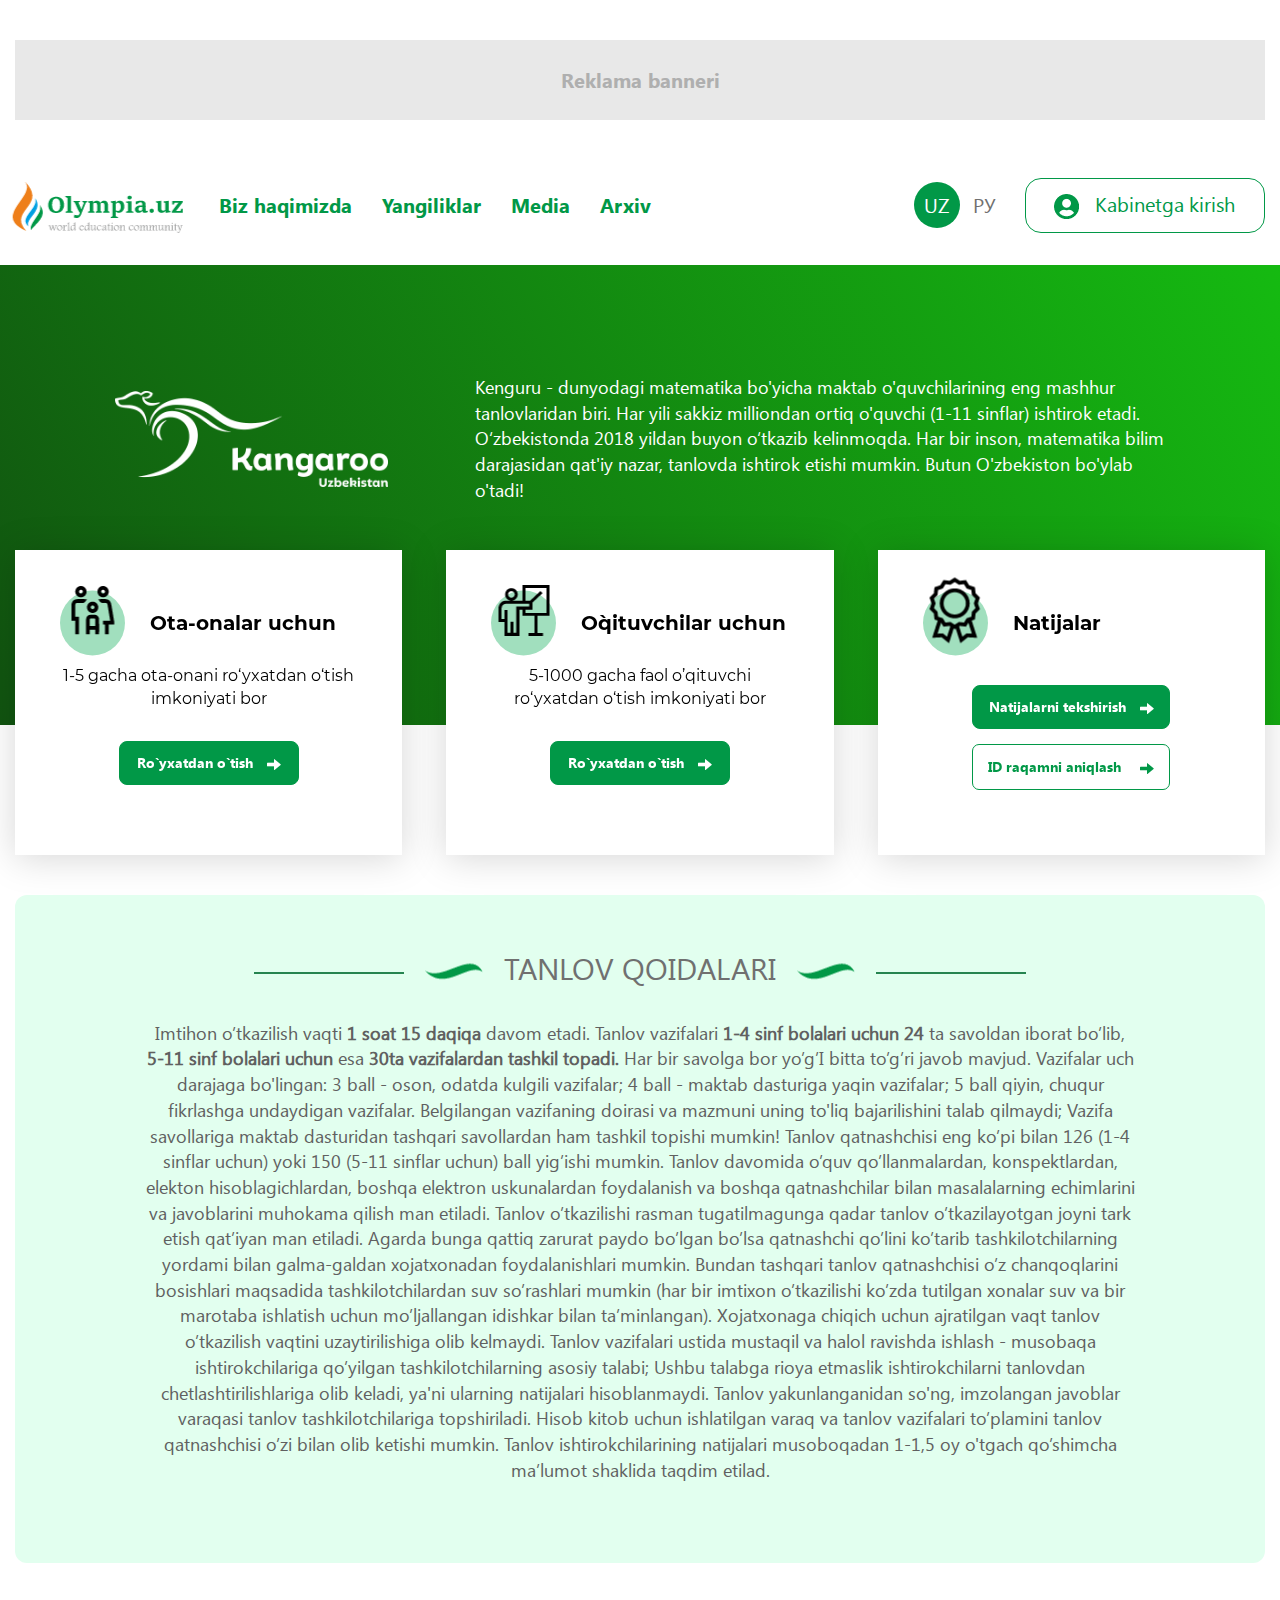
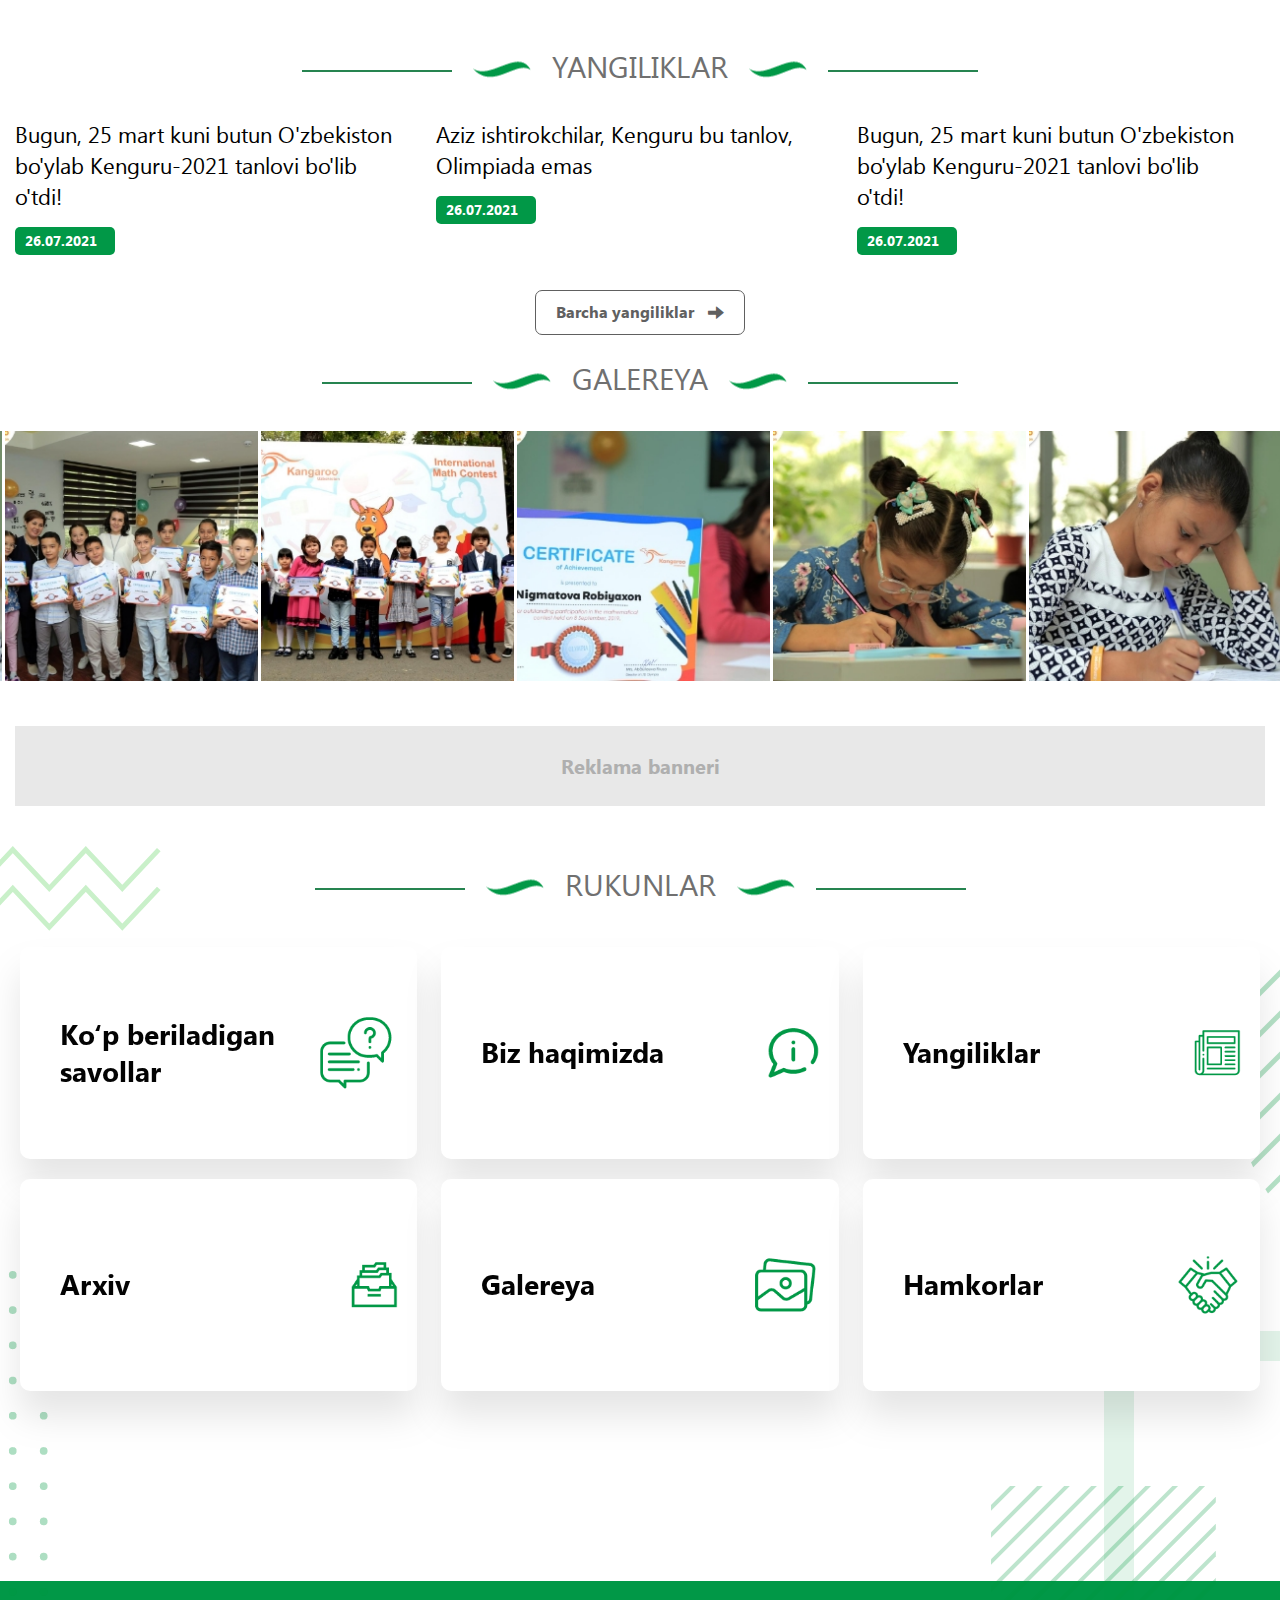
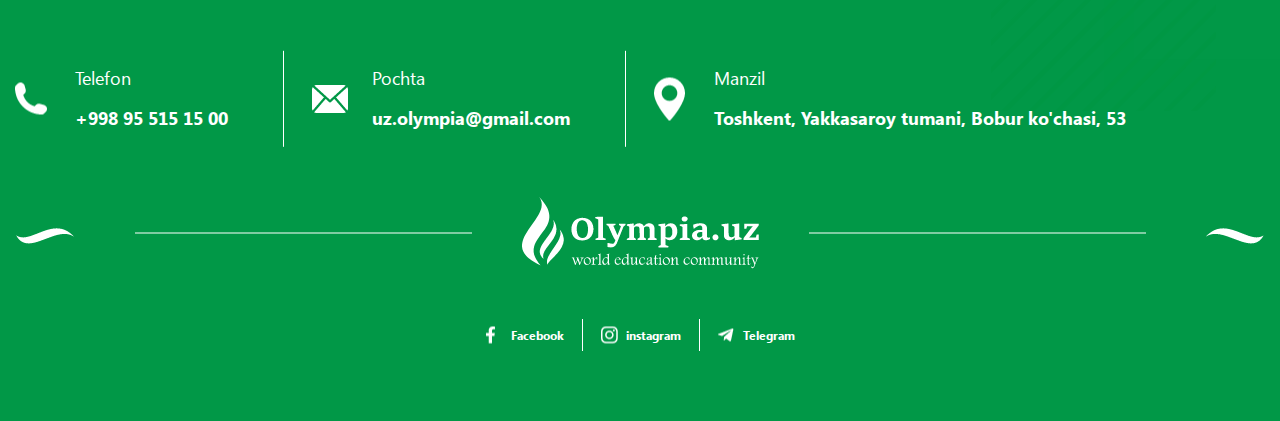
==== inner.html @ 56e78c03 "add more files" ====
<!DOCTYPE html>
<html lang="en">
<head>

    <meta charset="UTF-8">
    <meta name="viewport" content="width=device-width,initial-scale=1">
    <title>Title</title>

    <link rel="stylesheet" href="css/bootstrap.min.css">
    <link rel="stylesheet" href="css/jquery-ui.css">
    <link rel="stylesheet" href="css/style.css">
    <link rel="stylesheet" href="css/media.css">
    <link rel="stylesheet" href="css/owl.carousel.css">

</head>
<body>

    <div class="wrapper">
        <section class="rek_banner">
            <div class="container h_width">
                <div class="rek_banner_in"><span>Reklama banneri</span></div>
            </div>
        </section>
        <section class="header">
            <div class="container h_width">
                <div class="d_flex">
                    <div class="col-md-7">
                        <div class="main_menu">
                            <nav class="navbar">
                                <div class="navbar-header">
                                    <button type="button" class="navbar-toggle collapsed" data-toggle="collapse" data-target="#bs-navbar-collapse-1" aria-expanded="false">
                                        <span class="sr-only">Toggle navigation</span>
                                        <span class="icon-bar first_icon"></span>
                                        <span class="icon-bar second_icon"></span>
                                        <span class="icon-bar third_icon"></span>
                                    </button>
                                </div>
                                <div class="collapse navbar-collapse nopade" id="bs-navbar-collapse-1">
                                    <ul class="nav navbar-nav">
                                        <li><a href="#"><img src="img/logo.png" alt="" /></a></li>
                                        <li><a href="#">Biz haqimizda</a></li>
                                        <li><a href="#">Yangiliklar</a></li>
                                        <li><a href="#">Media</a></li>
                                        <li><a href="#">Arxiv</a></li>
                                    </ul>
                                </div>
                            </nav>
                        </div>
                    </div>
                    <div class="col-md-5">
                        <div class="right_side">
                            <ul class="lang_btn">
                                <li><a href="#" class="active"><i>Uz</i></a></li>
                                <li><a href="#"><i>Ру</i></a></li>
                            </ul>
                            <a href="#" class="enter_cab_link">
                                <img src="img/user_icon.png" alt="" />
                                <i>Kabinetga kirish</i>
                            </a>
                        </div>
                    </div>
                </div>
            </div>
        </section>
        <section class="simple_info">
            <div class="container h_width">
                <div class="simple_info_text">
                    <img src="img/kengaro_white.png" alt="" />
                    <span>
                        Kenguru - dunyodagi matematika bo'yicha maktab o'quvchilarining eng mashhur tanlovlaridan biri.
                        Har yili sakkiz milliondan ortiq o'quvchi (1-11 sinflar) ishtirok etadi. O‘zbekistonda 2018 yildan
                        buyon o‘tkazib kelinmoqda. Har bir inson, matematika bilim darajasidan qat'iy nazar, tanlovda
                        ishtirok etishi mumkin. Butun O'zbekiston bo'ylab o'tadi!
                    </span>
                </div>
            </div>
        </section>
        <section class="reg_info">
            <div class="container h_width">
                <ul class="register_list">
                    <li>
                        <span class="reg_lis_title">
                            <i><img src="img/icon_1.png" alt="" /></i>
                            Ota-onalar uchun
                        </span>
                        <p>1-5 gacha ota-onani ro‘yxatdan o‘tish imkoniyati bor</p>
                        <a href="#" class="reg_link">Ro`yxatdan o`tish <span class="glyphicon glyphicon-arrow-right"></span></a>
                    </li>
                    <li>
                        <span class="reg_lis_title">
                            <i><img src="img/icon_2.png" alt="" /></i>
                            O`qituvchilar uchun
                        </span>
                        <p>5-1000 gacha faol o’qituvchi ro‘yxatdan o‘tish imkoniyati bor</p>
                        <a href="#" class="reg_link">Ro`yxatdan o`tish <span class="glyphicon glyphicon-arrow-right"></span></a>
                    </li>
                    <li>
                        <span class="reg_lis_title">
                            <i><img src="img/icon_3.png" alt="" /></i>
                            Natijalar
                        </span>
                        <a href="#" class="reg_link">Natijalarni tekshirish <span class="glyphicon glyphicon-arrow-right"></span></a>
                        <a href="#" class="check_id">ID raqamni aniqlash <span class="glyphicon glyphicon-arrow-right"></span></a>
                    </li>
                </ul>
            </div>
        </section>
        <section class="rules">
            <div class="container h_width">
                <div class="rules_b">
                    <span class="title">
                        <i>Tanlov qoidalari</i>
                    </span>
                    <span class="rule_text">
                        Imtihon o’tkazilish vaqti <b>1 soat 15 daqiqa</b> davom etadi. Tanlov vazifalari <b>1-4 sinf bolalari
                        uchun 24</b> ta savoldan iborat bo’lib, <b>5-11 sinf bolalari uchun</b> esa <b>30ta vazifalardan tashkil topadi.</b>
                        Har bir savolga bor yo’g’I bitta to’g’ri javob mavjud. Vazifalar uch darajaga bo'lingan:
                        3 ball - oson, odatda kulgili vazifalar; 4 ball - maktab dasturiga yaqin vazifalar; 5 ball qiyin,
                        chuqur fikrlashga undaydigan vazifalar. Belgilangan vazifaning doirasi va mazmuni uning to'liq
                        bajarilishini talab qilmaydi; Vazifa savollariga maktab dasturidan tashqari savollardan ham
                        tashkil topishi mumkin! Tanlov qatnashchisi eng ko’pi bilan 126 (1-4 sinflar uchun) yoki 150
                        (5-11 sinflar uchun) ball yig’ishi mumkin. Tanlov davomida o’quv qo’llanmalardan, konspektlardan,
                        elekton hisoblagichlardan, boshqa elektron uskunalardan foydalanish va boshqa qatnashchilar bilan
                        masalalarning echimlarini va javoblarini muhokama qilish man etiladi. Tanlov o’tkazilishi rasman
                        tugatilmagunga qadar tanlov o’tkazilayotgan joyni tark etish qat’iyan man etiladi. Agarda bunga
                        qattiq zarurat paydo bo’lgan bo’lsa qatnashchi qo’lini ko’tarib tashkilotchilarning yordami bilan
                        galma-galdan xojatxonadan foydalanishlari mumkin. Bundan tashqari tanlov qatnashchisi o’z chanqoqlarini
                        bosishlari maqsadida tashkilotchilardan suv so’rashlari mumkin (har bir imtixon o’tkazilishi ko’zda
                        tutilgan xonalar suv va bir marotaba ishlatish uchun mo’ljallangan idishkar bilan ta’minlangan).
                        Xojatxonaga chiqich uchun ajratilgan vaqt tanlov o’tkazilish vaqtini uzaytirilishiga olib kelmaydi.
                        Tanlov vazifalari ustida mustaqil va halol ravishda ishlash - musobaqa ishtirokchilariga qo’yilgan
                        tashkilotchilarning asosiy talabi; Ushbu talabga rioya etmaslik ishtirokchilarni tanlovdan
                        chetlashtirilishlariga olib keladi, ya'ni ularning natijalari hisoblanmaydi. Tanlov yakunlanganidan
                        so'ng, imzolangan javoblar varaqasi tanlov tashkilotchilariga topshiriladi. Hisob kitob uchun
                        ishlatilgan varaq va tanlov vazifalari to’plamini tanlov qatnashchisi o’zi bilan olib ketishi mumkin.
                        Tanlov ishtirokchilarining natijalari musoboqadan 1-1,5 oy o'tgach  qo’shimcha ma’lumot shaklida taqdim etilad.
                    </span>
                </div>
            </div>
        </section>
        <section class="news">
            <div class="container h_width">
                    <span class="title">
                        <i>Yangiliklar</i>
                    </span>
                <ul class="news_list">
                    <li>
                        <a href="#">Bugun, 25 mart kuni butun O'zbekiston bo'ylab Kenguru-2021 tanlovi bo'lib o'tdi!</a>
                        <span class="date">26.07.2021</span>
                    </li>
                    <li>
                        <a href="#">Aziz ishtirokchilar, Kenguru bu tanlov, Olimpiada emas</a>
                        <span class="date">26.07.2021</span>
                    </li>
                    <li>
                        <a href="#">Bugun, 25 mart kuni butun O'zbekiston bo'ylab Kenguru-2021 tanlovi bo'lib o'tdi!</a>
                        <span class="date">26.07.2021</span>
                    </li>
                </ul>
                <a href="#" class="all_news_link">Barcha yangiliklar <span class="glyphicon glyphicon-arrow-right"></span></a>
            </div>
        </section>
        <section class="image_gallery">
            <span class="title">
                <i>Galereya</i>
            </span>
            <div id="gallery_slider" class="owl-carousel">
                <div class="item">
                    <div class="slider_img"><img src="img/slider_img_1.jpg"></div>
                </div>
                <div class="item">
                    <div class="slider_img"><img src="img/slider_img_2.jpg"></div>
                </div>
                <div class="item">
                    <div class="slider_img"><img src="img/slider_img_3.jpg"></div>
                </div>
                <div class="item">
                    <div class="slider_img"><img src="img/slider_img_4.jpg"></div>
                </div>
                <div class="item">
                    <div class="slider_img"><img src="img/slider_img_5.jpg"></div>
                </div>
                <div class="item">
                    <div class="slider_img"><img src="img/slider_img_1.jpg"></div>
                </div>
                <div class="item">
                    <div class="slider_img"><img src="img/slider_img_2.jpg"></div>
                </div>
                <div class="item">
                    <div class="slider_img"><img src="img/slider_img_3.jpg"></div>
                </div>
                <div class="item">
                    <div class="slider_img"><img src="img/slider_img_4.jpg"></div>
                </div>
                <div class="item">
                    <div class="slider_img"><img src="img/slider_img_5.jpg"></div>
                </div>
            </div>
        </section>
        <section class="rek_banner">
            <div class="container h_width">
                <div class="rek_banner_in"><span>Reklama banneri</span></div>
            </div>
        </section>
        <section>
            <div class="container h_width">
                <span class="title">
                    <i>Rukunlar</i>
                </span>
                <ul class="simple_list">
                    <li>
                        <a href="#">Ko‘p beriladigan savollar<img src="img/list_icon_1.png" alt="" /></a>
                    </li>
                    <li>
                        <a href="#">Biz haqimizda <img src="img/list_icon_2.png" alt="" /></a>
                    </li>
                    <li>
                        <a href="#">Yangiliklar<img src="img/list_icon_3.png" alt="" /></a>
                    </li>
                    <li>
                        <a href="#">Arxiv<img src="img/list_icon_4.png" alt="" /></a>
                    </li>
                    <li>
                        <a href="#">Galereya<img src="img/list_icon_5.png" alt="" /></a>
                    </li>
                    <li>
                        <a href="#">Hamkorlar<img src="img/list_icon_6.png" alt="" /></a>
                    </li>
                </ul>
            </div>
        </section>
        <section class="footer">
            <div class="container h_width">
                <ul class="contact_list">
                    <li>
                        <img src="img/telephone.png" alt="" />
                        Telefon
                        <i>+998 95 515 15 00</i>
                    </li>
                    <li>
                        <img src="img/message.png" alt="" />
                        Pochta
                        <i>uz.olympia@gmail.com</i>
                    </li>
                    <li>
                        <img src="img/location.png" alt="" />
                        Manzil
                        <i>Toshkent, Yakkasaroy tumani, Bobur ko'chasi, 53</i>
                    </li>
                </ul>
                <span class="footer_title">
                        <i><a href="#"><img src="img/footer_logo.png" alt="" /></a></i>
                    </span>
                <ul class="social_network">
                    <li>
                        <a href="#"><img src="img/facebook.png" alt="" /> Facebook</a>
                    </li>
                    <li>
                        <a href="#"><img src="img/instagram.png" alt="" /> instagram</a>
                    </li>
                    <li>
                        <a href="#"><img src="img/telegram.png" alt="" /> Telegram</a>
                    </li>
                </ul>
            </div>
        </section>
    </div>

</body>

    <script src="js/jquery.min.js"></script>
    <script src="js/owl.carousel.min.js"></script>
    <script src="js/bootstrap.min.js"></script>
    <script src="js/jquery-ui.js"></script>
    <script src="js/main.js"></script>

    <script>

        $("#gallery_slider").owlCarousel({
            loop: true,
            autoplay: true,
            autoplayTimeout:7000,
            nav:false,
            animateOut: 'fadeOut',
            responsive:{
                0:{
                    items:1
                },
                400:{
                    items:2
                },
                600:{
                    items:3
                },
                1000:{
                    items:5
                }
            },
            navigation : false,
            pagination: false
        });
    </script>

</html>
---- css/style.css ----
* {
    margin: 0;
    padding: 0;
    box-sizing: border-box;
}
ul {
    margin: 0;
}
li{
    list-style: none;
}
img {
    max-width: 100%;
    border: none;
}
html, body{
    position: relative;
    background-color: #fff;
    height: 100vh;
}
@font-face{
    font-family: "SegoeUI";
    src: url("../fonts/SegoeUI.woff") format("woff");
    font-style: normal;
    font-weight: normal;
}
@font-face{
    font-family: "SegoeUI-Bold";
    src: url("../fonts/SegoeUI-Bold.woff") format("woff");
    font-style: normal;
    font-weight: normal;
}
@font-face{
    font-family: "Montserrat-Regular";
    src: url("../fonts/Montserrat-Regular.woff") format("woff");
    font-style: normal;
    font-weight: normal;
}
@font-face{
    font-family: "Montserrat-Bold";
    src: url("../fonts/Montserrat-Bold.woff") format("woff");
    font-style: normal;
    font-weight: normal;
}
.wrapper{
    background-color: #fff;
    position: relative;
    overflow: hidden;
}
.no_padding{
    padding: 0;
}
.h_width{
    position: relative;
    width: 1360px;
}
.bg_before{
    position: relative;
}
.bg_before:before{
    content: '';
    background: url("../img/background.png") no-repeat;
    width: 2194px;
    height: 1466px;
    position: absolute;
    top: 50%;
    left: 50%;
    transform: translate(-50%, -50%);
}

/**********************************************/

.rek_banner_in{
    background-color: #e8e8e8;
    position: relative;
    overflow: hidden;
    display: inline-block;
    width: 100%;
    height: 80px;
    margin: 40px 0;
}
.rek_banner_in span{
    position: absolute;
    top: 50%;
    left: 50%;
    transform: translate(-50%, -50%);
    font-family: "SegoeUI-Bold";
    font-size: 20px;
    color: #afafaf;
    line-height: 1.3;
}
.header{
    position: relative;
    z-index: 1;
}
/***********************main_menu********************/

.d_flex{
    display: flex;
    align-items: center;
    min-height: 80px;
    margin: 0 -15px;
}
.main_menu{
    display: inline-block;
    vertical-align: middle;
}
.main_menu .navbar{
    min-height: auto;
    border: none;
    margin-bottom: 0;
}
.main_menu .navbar-nav{
    width: 100%;
    position: relative;
    left: 50%;
    -webkit-transform: translateX(-50%);
    -moz-transform: translateX(-50%);
    -o-transform: translateX(-50%);
    -ms-transform: translateX(-50%);
    transform: translateX(-50%);
    text-align: center;
    margin: 0;
}
.main_menu .navbar-nav li{
    display: inline-block;
    float: none;
    text-align: center;
    margin: 0 -2px;
    padding: 15px 25px;
}
.main_menu .navbar-nav li.active a{
    background-color: #F8F8F8;
    border-top: 4px solid #BAECD1;
}
.main_menu .navbar-nav li:first-child{
    padding: 0 30px 0 0;
}
.main_menu .navbar-nav li a{
    border-radius: 5px;
    position: relative;
    font-size: 20px;
    font-family: "SegoeUI-Bold";
    color: #019847;
    line-height: 1.3;
    text-decoration: none;
    transition: all 0.3s ease-in-out;
    padding: 0;
}
.main_menu .navbar-nav li.dropdown.open a,
.main_menu .navbar-nav li a:focus,
.main_menu .navbar-nav li a:hover{
    background-color: rgba(1, 152, 71, 0.2);
    outline: none;
}
.main_menu .navbar-nav li.dropup.open .dropdown-menu li a,
.main_menu .navbar-nav li.dropdown.open .dropdown-menu li a{
    background-color: transparent;
    border-top: none;
}
.main_menu .navbar-toggle{
    margin-left: 12px;
}
.main_menu .navbar-toggle .icon-bar{
    background-color: #009845;
}
.main_menu .navbar-header > span{
    display: none;
    text-align: left;
    font-size: 22px;
    color: #1351a0;
    margin-top: 6px;
}
.main_menu ul li ul.dropdown-menu li{
    display: block;
}
.main_menu .dropdown-menu{
    background-color: rgba(255, 255, 255, 1) !important;
    box-shadow: none;
    border: none;
}
.main_menu .dropdown-menu li a{
    font-family: "Montserrat-Regular";
    font-size: 16px !important;
    color: #000;
    line-height: 1.2;
    white-space: normal;
    padding: 15px 20px;
    margin: 0;
    text-align: left;
}
.main_menu .dropdown-menu li a:hover{
    background-color: #f5f5f5 !important;
}
.main_menu .navbar-collapse{
    padding: 0;
}
.right_side{
    display: flex;
    align-items: center;
    justify-content: flex-end;
}
.lang_btn li{
    display: inline-block;
    vertical-align: middle;
    margin: 0 10px;
}
.lang_btn li a{
    position: relative;
    font-family: "SegoeUI";
    font-size: 20px;
    color: #707070;
    line-height: 1.3;
    text-transform: uppercase;
    text-decoration: none;
}
.lang_btn li a:hover{
    text-decoration: underline;
}
.lang_btn li a i{
    font-style: normal;
    position: relative;
    z-index: 1;
}
.lang_btn li a.active{
    color: #fff;
}
.lang_btn li a.active:hover{
    text-decoration: none;
    cursor: default;
}
.lang_btn li a.active:before{
    content: '';
    background-color: #019847;
    border-radius: 50%;
    width: 46px;
    height: 46px;
    position: absolute;
    top: 50%;
    left: 50%;
    transform: translate(-50%, -50%);
}
a.enter_cab_link{
    min-width: 240px;
    display: inline-block;
    border: 1px solid #019847;
    border-radius: 16px;
    padding: 12px 20px;
    font-family: "SegoeUI";
    font-size: 20px;
    color: #019847;
    line-height: 1.3;
    text-align: center;
    text-decoration: none;
    transition: all 0.3s ease-in-out;
    margin-left: 20px;
}
a.enter_cab_link:hover{
    background-color: #019847;
    color: #fff;
}
a.enter_cab_link img{
    transition: all 0.3s ease-in-out;
}
a.enter_cab_link:hover img{
    filter: brightness(0) invert(1);
}
a.enter_cab_link i{
    font-style: normal;
    margin-left: 10px;
}

/*************************slider*********************/

#actual_news_slider{
    z-index: 0 !important;
    margin-top: 15px;
}
#actual_news_slider .slider_img{
    position: relative;
    overflow: hidden !important;
    width: 100%;
    height: 660px;
}
#actual_news_slider .slider_img:before{
    content: '';
    background: url("../img/slider_img_before.png") center center no-repeat;
    background-size: cover;
    width: 100%;
    height: 100%;
    position: absolute;
    top: 50%;
    left: 50%;
    transform: translate(-50%, -50%);
}
#actual_news_slider .slider_img img{
    width: 100%;
    height: 100%;
    object-fit: cover;
}
#actual_news_slider .description{
    display: inline-block;
    width: 42%;
    position: absolute;
    top: 44%;
    left: 20%;
    transform: translateY(-44%);
    z-index: 2;
    font-family: "SegoeUI";
    font-size: 20px;
    color: #fff;
}
.slider_title{
    display: block;
    font-family: "SegoeUI-Bold";
    font-size: 62px;
    color: #fff;
    line-height: 1.1;
    margin-bottom: 25px;
}
a.check_id{
    display: inline-block;
    min-width: 270px;
    background-color: #fff;
    border: 1px solid #fff;
    border-radius: 7px;
    color: #1a8a4f;
    text-align: center;
    text-decoration: none;
    transition: all 0.3s ease-in-out;
    padding: 12px 15px;
    margin-top: 15px;
}
a.check_id span.glyphicon{
    transform: rotate(-90deg);
    top: 3px;
    font-size: 22px;
    margin-left: 15px;
}
a.check_id:hover{
    background-color: transparent;
    color: #fff;
}
#actual_news_slider .owl-prev,
#actual_news_slider .owl-next{
    background: rgba(232, 235, 239, 0.6);
    width: 60px;
    height: 60px;
    position: absolute;
    top:50%;
    left: 15%;
    transform: translateY(-50%);
    -webkit-transform: translateY(-50%);
    -ms-transform: translateY(-50%);
    -o-transform: translateY(-50%);
    -moz-transform: translateY(-50%);
    color: #fff;
}
#actual_news_slider .owl-nav .owl-prev,
#actual_news_slider .owl-nav .owl-next{
    font-size: 40px;
    line-height: 0;
    margin: -16px 0 0 0;
}

#actual_news_slider .owl-prev:hover,
#actual_news_slider .owl-next:hover{
    background: rgb(232, 235, 239);
    transition: all 0.3s ease-in-out;
}
#actual_news_slider .owl-next{
    left: inherit;
    right: 15% !important;
}
#actual_news_slider .owl-dots{
    position: absolute;
    left: 50%;
    transform: translateX(-50%);
    bottom: 25px;
    margin: 0;
}
#actual_news_slider .owl-dots .owl-dot{
    width: 12px;
    height: 12px;
    background-color: transparent;
    border: 1px solid #fff;
    border-radius: 50%;
    display: inline-block;
    margin: 0 5px;
    outline: none;
}
#actual_news_slider .owl-dots .owl-dot.active{
    background-color: rgb(255, 255, 255);
}
.news_in_img{
    display: table;
    margin: 0 auto;
}

/**************************************/

.tab{
    display: block;
    width: 100%;
    margin-top: -120px;
}
.tabs_left{
    width: 100%;
    display: inline-flex;
    margin: 20px 0;
}
.tabs_left > .nav-tabs{
    background-color: #fff;
    filter: drop-shadow(0px 3px 3.5px rgba(0,0,0,0.16));
    border-radius: 15px 0 0 15px;
    border-bottom: 0;
    float: left;
    padding: 0;
    width: 25%;
}
.tabs_left > .nav-tabs > li {
    float: none;
    margin-bottom: 0;
}
.tabs_left > .nav-tabs > li > a {
    display: flex;
    align-items: center;
    min-height: 100px;
    position: relative;
    z-index: 1;
    margin-right: -1px;
    border-radius: 15px 0 0 15px;
    border: none !important;
    font-size: 28px;
    font-family: "SegoeUI";
    color: #000;
    padding: 20px 20px 20px 45px;
}
.tabs_left > .nav-tabs .active > a, .tabs_left > .nav-tabs .active > a:hover, .tabs_left > .nav-tabs .active > a:focus {
    box-shadow: none;
    background-color: #ff9000;
    border-right: none;
    color: #fff;
}
.tabs_left .tab-content{
    position: relative;
    z-index: 2;
    width: 75%;
    background-color: #ff9000;
    border: 0;
    border-left: 0;
    border-radius: 0 15px 15px 0;
    padding: 0;
    font-family: "SegoeUI";
    font-size: 18px;
    color: #fff;
}
.tabs_left .tab-content .d_flex{
    margin: 0 -15px 0 0;
}
.tab-content > .tab-pane, .pill-content > .pill-pane {
    display: none;
}
.tab-content > .active, .pill-content > .active {
    display: block;
}
.authorization_style {
    width: 286px;
    margin: 0 auto;
    padding: 15px 0 20px 0;
    font-family: "Roboto-Light";
    text-align: center;
}
.tab_left_side{
    text-align: center;
    padding: 15px 0 15px 15px;
}
.tab_text_title{
    display: block;
    font-family: "SegoeUI-Bold";
    font-size: 28px;
    margin: 70px 0 10px 0;
}
.tab_right_img{
    display: block;
    width: 100%;
    height: 530px;
    position: relative;
    overflow: hidden;
    border-radius: 0 15px 15px 0;
}
.tab_right_img img{
    width: 100%;
    height: 100%;
    object-fit: cover;
}

/**************************************/

.title{
    position: relative;
    display: table;
    min-width: 200px;
    font-family: "SegoeUI";
    font-size: 30px;
    color: #707070;
    line-height: 1.2;
    margin: 20px auto 30px auto;
    text-align: center;
    text-transform: uppercase;
}
.title:before{
    content: '';
    background-color: #268450;
    width: 150px;
    height: 2px;
    position: absolute;
    top: 50%;
    right: 100%;
    transform: translateY(-50%);
}
.title:after{
    content: '';
    background-color: #268450;
    width: 150px;
    height: 2px;
    position: absolute;
    top: 50%;
    left: 100%;
    transform: translateY(-50%);
}
.title i{
    position: relative;
    top: -5px;
    display: block;
    width: 100%;
    font-style: normal;
    padding: 0 100px;
}
.title i:before{
    content: '';
    background: url("../img/title_img.png") no-repeat;
    width: 60px;
    height: 37px;
    position: absolute;
    top: 50%;
    right: 100%;
    transform: translateY(-50%);
    margin-top: 3px;
    margin-right: -80px;
}
.title i:after{
    content: '';
    background: url("../img/title_img.png") no-repeat;
    width: 60px;
    height: 37px;
    position: absolute;
    top: 50%;
    left: 100%;
    transform: translateY(-50%);
    margin-top: 3px;
    margin-left: -80px;
}
.news_list{
    margin: 0 -17px;
}
.news_list li{
    width: 32.5%;
    display: inline-block;
    vertical-align: top;
    padding: 0 17px;;
}
.news_list li a{
    display: inline;
    border-bottom: 1px solid transparent;
    font-family: "SegoeUI";
    font-size: 22px;
    color: #000;
    line-height: 1.4;
    text-decoration: none;
    transition: all 0.3s ease-in-out;
}
.news_list li a:hover{
    border-bottom: 1px solid #000;
}
.date{
    display: table;
    background-color: #019847;
    border-radius: 5px;
    min-width: 100px;
    padding: 4px 10px;
    font-family: "SegoeUI-Bold";
    font-size: 14px;
    color: #fff;
    margin: 15px 0 10px 0;
}
a.all_news_link{
    display: table;
    border: 1px solid #606060;
    border-radius: 7px;
    min-width: 170px;
    margin: 25px auto 10px auto;
    padding: 10px 20px;
    font-family: "SegoeUI-Bold";
    font-size: 16px;
    color: #606060;
    text-align: center;
    text-decoration: none;
    transition: all 0.3s ease-in-out;
}
a.all_news_link:hover{
    background-color: #606060;
    color: #fff;
}
a.all_news_link span.glyphicon{
    position: relative;
    top: 2px;
    margin-left: 10px;
    transition: all 0.1s ease-in-out;
}
a.all_news_link:hover span.glyphicon{
    right: -3px;
    color: #fff;
}

/********************************************/

.simple_list:before {
    content: '';
    background: url("../img/info_b_before.png") no-repeat;
    width: 330px;
    height: 750px;
    position: absolute;
    right: 87%;
    bottom: -195px;
}
.simple_list:after{
    content: '';
    background: url("../img/info_b_after.png") no-repeat;
    width: 660px;
    height: 850px;
    position: absolute;
    left: 78%;
    bottom: -310px;
    z-index: 0;
}
.simple_list{
    position: relative;
    display: inline-block;
    width: 100%;
    margin-bottom: 180px;
    z-index: 1;
}
.simple_list li{
    position: relative;
    z-index: 1;
    display: inline-block;
    vertical-align: top;
    width: 31%;
    margin: 20px;
}
.simple_list li:nth-child(3n - 2){
    margin: 20px 20px 20px 0;
}
.simple_list li:nth-child(3n + 0){
    margin: 20px 0 20px 20px;
}
.simple_list li a{
    position: relative;
    background-color: #fff;
    border-radius: 10px;
    display: flex;
    align-items: center;
    min-height: 212px;
    filter: drop-shadow(0px 25px 17.5px rgba(0,0,0,0.1));
    font-family: "SegoeUI-Bold";
    font-size: 28px;
    color: #030303;
    line-height: 1.3;
    text-decoration: none;
    transition: all 0.3s ease-in-out;
    padding: 25px 100px 25px 40px;
}
.simple_list li a img{
    position: absolute;
    top: 50%;
    right: 25px;
    transform: translateY(-50%);
}
.simple_list li a:hover{
    -webkit-box-shadow: rgba(45,45,45,0.05) 0 2px 2px, rgba(49,49,49,0.05) 0 4px 4px, rgba(42,42,42,0.05) 0 8px 8px, rgba(32,32,32,0.05) 0 16px 16px, rgba(49,49,49,0.05) 0 32px 32px, rgba(35,35,35,0.05) 0 64px 64px;
    box-shadow: rgba(45,45,45,0.05) 0 2px 2px, rgba(49,49,49,0.05) 0 4px 4px, rgba(42,42,42,0.05) 0 8px 8px, rgba(32,32,32,0.05) 0 16px 16px, rgba(49,49,49,0.05) 0 32px 32px, rgba(35,35,35,0.05) 0 64px 64px;
    -webkit-transform: translate(0,-4px);
    -ms-transform: translate(0,-4px);
    transform: translate(0,-4px);
}

/************************************************/

.footer{
    position: relative;
    background-color: #019847;
    padding: 70px 0;
}
.contact_list li{
    position: relative;
    display: inline-block;
    vertical-align: middle;
    font-family: "SegoeUI";
    font-size: 18px;
    color: #fff;
    padding: 15px 30px 15px 60px;
    margin: 0 50px 10px 50px;
}
.contact_list li:after{
    content: '';
    background-color: #fff;
    width: 1px;
    height: 100%;
    position: absolute;
    top: 50%;
    left: 100%;
    transform: translateY(-50%);
    margin-left: 50px;
}
.contact_list li:first-child{
    margin: 0 50px 10px 0;
}
.contact_list li:last-child{
    margin: 0 0 10px 50px;
}
.contact_list li:last-child:after{
    display: none;
}
.contact_list li img{
    position: absolute;
    top: 50%;
    left: 0;
    transform: translateY(-50%);
}
.contact_list li i{
    display: block;
    font-family: "SegoeUI-Bold";
    font-style: normal;
    margin-top: 15px;
}
.footer_title{
    display: inline-block;
    width: 100%;
    position: relative;
    text-align: center;
    margin: 40px 0 50px 0;
}
.footer_title:before{
    content: '';
    background: url("../img/footer_title_img.png") no-repeat;
    width: 60px;
    height: 37px;
    position: absolute;
    top: 50%;
    right: 100%;
    margin: -15px -60px 0 0;
}
.footer_title:after{
    content: '';
    background: url("../img/footer_title_img2.png") no-repeat;
    width: 60px;
    height: 37px;
    position: absolute;
    top: 50%;
    left: 100%;
    margin: -15px 0 0 -60px;
}
.footer_title i{
    position: relative;
    display: inline-block;
    padding: 0 50px;
}
.footer_title i:before{
    content: '';
    background-color: #fff;
    width: 120%;
    height: 1px;
    position: absolute;
    top: 50%;
    right: 100%;
    transform: translateY(-50%);
}
.footer_title i:after{
    content: '';
    background-color: #fff;
    width: 120%;
    height: 1px;
    position: absolute;
    top: 50%;
    left: 100%;
    transform: translateY(-50%);
}
.footer_title i a{
    display: inline-block;
    transition: all 0.3s ease-in-out;
}
.footer_title i a:hover{
    transform: scale(1.05);
}
.social_network{
    display: table;
    margin: 0 auto;
}
.social_network li{
    display: inline-block;
    border-right: 1px solid #fff;
    vertical-align: top;
    padding: 6px 18px;
}
.social_network li:last-child{
    border-right: 0;
}
.social_network li a{
    position: relative;
    font-family: "SegoeUI-Bold";
    font-size: 12px;
    color: #fff;
    text-decoration: none;
    padding-left: 25px;
}
.social_network li a:hover{
    text-decoration: underline;
}
.social_network li a img{
    position: absolute;
    top: 50%;
    left: 0;
    transform: translateY(-50%);
}

/*****************************************/

.simple_info{
    position: relative;
    overflow: hidden;
    display: inline-block;
    width: 100%;
    height: 460px;
    background-image: linear-gradient(241deg, #15ba11 0%, #115410 100%);
    margin: 20px 0 0 0;
}
.simple_info_text{
    display: block;
    position: relative;
    top: 100px;
    font-family: "SegoeUI";
    font-size: 18px;
    color: #fff;
    padding: 0 100px;
}
.simple_info_text img{
    position: absolute;
    top: 50%;
    left: 100px;
    transform: translateY(-50%);
}
.simple_info_text span{
    display: block;
    padding: 10px 0 10px 360px;
}

/*****************************************/

.reg_info{
    margin-top: -200px;
}
.register_list{
    display: inline-flex;
    width: 100%;
}
.register_list li{
    display: inline-block;
    width: 32.8%;
    background-color: #fff;
    filter: drop-shadow(0px 3px 18px rgba(0,0,0,0.16));
    margin: 20px 22px;
    padding: 40px 45px;
    text-align: center;
}
.register_list li:nth-child(3n - 2){
    margin: 20px 22px 20px 0;
}
.register_list li:nth-child(3n + 0){
    margin: 20px 0 20px 22px;
}
.register_list li .reg_lis_title{
    position: relative;
    display: flex;
    align-items: center;
    min-height: 65px;
    font-family: "Montserrat-Bold";
    font-size: 20px;
    color: #000;
    line-height: 1.2;
    text-align: left;
    padding: 5px 0 5px 90px;
}
.register_list li .reg_lis_title i{
    width: 65px;
    height: 65px;
    background-color: #a1dfbe;
    border-radius: 50%;
    position: absolute;
    top: 50%;
    left: 0;
    transform: translateY(-50%);
}
.register_list li .reg_lis_title i img{
    position: absolute;
    top: 50%;
    left: 50%;
    transform: translate(-50%, -50%);
    margin-top: -12px;
}
.register_list li p{
    font-family: "Montserrat-Regular";
    font-size: 16px;
    color: #000;
    margin-top: 10px;
}
a.reg_link{
    display: table;
    min-width: 180px;
    background-color: #019847;
    border: 1px solid #019847;
    border-radius: 8px;
    font-family: "SegoeUI-Bold";
    font-size: 14px;
    color: #fff;
    margin: 30px auto;
    padding: 11px 15px;
    text-decoration: none;
    transition: all 0.3s ease-in-out;
}
a.reg_link:hover{
    background-color: transparent;
    color: #019847;
}
.register_list li:last-child a.reg_link{
    min-width: 198px;
    margin: 30px auto 15px auto;
}
a.reg_link span.glyphicon{
    top: 3px;
    margin-left: 10px;
}
.register_list li:last-child a.check_id{
    min-width: 195px;
    border-color: #019847;
    font-family: "SegoeUI-Bold";
    color: #019847;
    margin-top: 0;
}
.register_list li:last-child a.check_id:hover{
    opacity: 0.7;
}
.register_list li:last-child a.check_id span.glyphicon{
    font-size: 14px;
    transform: rotate(0);
}

/*****************************************/

.rules_b{
    background-color: #e2ffef;
    border-radius: 12px;
    display: inline-block;
    width: 100%;
    padding: 40px 130px 80px 130px;
    margin: 20px 0 70px 0;
    text-align: center;
}
.rule_text{
    display: block;
    font-family: "SegoeUI";
    font-size: 18px;
    color: #606060;
}

/*****************************************/

#gallery_slider .slider_img{
    display: inline-block;
    position: relative;
    overflow: hidden;
    width: 99%;
    height: 250px;
    margin: 0 5px;
}
#gallery_slider .slider_img img{
    width: 100%;
    height: 100%;
    object-fit: cover;
}
#gallery_slider .owl-dots{
    display: none;
}

/******************************************/

.bg_white{
    position: relative;
    width: 1330px;
    background-color: #ffffff;
    border-radius: 9px;
    filter: drop-shadow(0px 3px 50px rgba(0,0,0,0.16));
    margin: 0 auto;
    padding: 15px 60px 20px 60px;
}
.bg_white .h_width{
    width: 100%;
}
.bg_white .rek_banner .h_width{
    width: auto;
    padding: 0;
    margin: 0 -60px;
}
.bg_white .header{
    display: inline-block;
    width: 100%;
    border-bottom: 1px solid #d8d8d8;
    padding-bottom: 10px;
    margin-bottom: 30px;
}
.bg_white .header .d_flex{
    margin: 0 -30px;
}
.bg_white .header .main_menu .navbar-nav li{
    padding: 15px 17px;
}
.bg_white .main_menu .navbar-nav li:first-child{
    padding: 0 33px 0 0;
}
.about_company{
    padding: 0 60px;
}
.about_company:before{
    content: '';
    background: url("../img/bg_img.png") no-repeat;
    width: 388px;
    height: 631px;
    position: absolute;
    top: 0;
    left: 40px;
    opacity: 0.1;
}
.about_company:after{
    content: '';
    background: url("../img/about_company_before.png") center center  no-repeat;
    width: 100%;
    height: 100%;
    position: absolute;
    top: 50%;
    left: 50%;
    transform: translate(-50%, -50%);
    margin-top: 160px;

}
.about_com_text{
    position: relative;
    z-index: 2;
    padding: 0 300px 0 0;
}
.about_com_text p{
    display: inline-block;
    width: 100%;
    font-family: "SegoeUI";
    font-size: 14px;
    color: #000;
    margin: 20px 0 30px 0;
}
.about_com_text:after{
    content: '';
    background: url("../img/logo.png") no-repeat;
    width: 171px;
    height: 51px;
    position: absolute;
    top: 50%;
    right: 0;
    transform: translateY(-50%);
}
.about_company #gallery_slider .slider_img{
    height: 180px;
}

/*******************************************/

.contests{
    padding: 0 60px;
}
.contests_list{
    text-align: center;
    margin-bottom: 300px;
}
.contests_list li{
    display: inline-block;
    vertical-align: top;
    width: 32.1%;
    margin: 10px 8px;
}
.contests_list li:nth-child(3n - 2){
    margin: 10px 8px 10px 0;
}
.contests_list li:nth-child(3n + 0){
    margin: 10px 0 10px 8px;
}
.contests_list li a{
    display: inline-block;
    background-color: #ffffff;
    width: 100%;
    border-radius: 14px;
    filter: drop-shadow(0px 3px 3.5px rgba(0,0,0,0.16));
    padding: 25px 25px 30px 25px;
    font-family: "SegoeUI-Bold";
    font-size: 18px;
    color: #000;
    text-decoration: none;
    transition: all 0.3s ease-in-out;
}
.contests_list li a:hover{
    -webkit-box-shadow: rgba(45,45,45,0.05) 0 2px 2px, rgba(49,49,49,0.05) 0 4px 4px, rgba(42,42,42,0.05) 0 8px 8px, rgba(32,32,32,0.05) 0 16px 16px, rgba(49,49,49,0.05) 0 32px 32px, rgba(35,35,35,0.05) 0 64px 64px;
    box-shadow: rgba(45,45,45,0.05) 0 2px 2px, rgba(49,49,49,0.05) 0 4px 4px, rgba(42,42,42,0.05) 0 8px 8px, rgba(32,32,32,0.05) 0 16px 16px, rgba(49,49,49,0.05) 0 32px 32px, rgba(35,35,35,0.05) 0 64px 64px;
    -webkit-transform: translate(0,-4px);
    -ms-transform: translate(0,-4px);
    transform: translate(0,-4px);
}
.contests_list li a span{
    display: flex;
    align-items: center;
    justify-content: center;
    width: 100%;
    height: 151px;
    text-align: center;
    margin-bottom: 25px;
}
.contests_list li a i{
    font-style: normal;
}

/*********************************************/

.news_b{
    padding: 0 60px;
    margin-bottom: 50px;
}
.news_b .news_list li{
    margin: 25px 0;
}
.news_b .news_list li:hover a.news_img img{
    transform: scale(1.1);
}
.news_b .news_list li a{
    font-family: "SegoeUI-Bold";
    font-size: 18px;
}
.news_b .news_list li a.news_img{
    display: inline-block;
    width: 100%;
    height: 175px;
    position: relative;
    overflow: hidden;
    border-bottom: none;
}
.news_b .news_list li a.news_img img{
    width: 100%;
    height: 100%;
    object-fit: cover;
    transition: all 0.3s ease-in-out;
}
.news_b .news_list li p{
    font-family: "SegoeUI";
    font-size: 16px;
    color: #000;
    margin-top: 10px;
}
.pagination_b{
    text-align: center;
    margin: 20px 0 0 0;
}
.pagination_b .pagination>li{
    display: inline-block;
    margin: 0 2px;
}
.pagination_b .pagination>li>a, .pagination_b .pagination>li>span{
    border: none;
    border-radius: 50px;
    font-family: "SegoeUI";
    font-size: 14px;
    color: #000;
}
.pagination_b .pagination>.active>a, .pagination_b .pagination>.active>a:focus, .pagination_b .pagination>.active>a:hover,
.pagination_b .pagination>.active>span, .pagination_b .pagination>.active>span:focus, .pagination_b .pagination>.active>span:hover{
    background-color: #019846;
    color: #fff;
}

/******************************************/

.cabinet:before{
    content: '';
    background: url("../img/bg_img.png") no-repeat;
    width: 388px;
    height: 631px;
    position: absolute;
    top: 0;
    left: 40px;
    opacity: 0.1;
}
.left_list li a{
    position: relative;
    border-radius: 10px;
    display: flex;
    align-items: center;
    min-height: 64px;
    font-family: "SegoeUI-Bold";
    font-size: 18px;
    color: #000;
    text-decoration: none;
    padding: 10px 15px 10px 60px;
    transition: all 0.3s ease-in-out;
}
.left_list li a:hover{
    filter: drop-shadow(0px 25px 17.5px rgba(0,0,0,0.1));
    background-color: #fff;
    color: #049746;
}
.left_list li a span{
    position: absolute;
    top: 50%;
    left: 12px;
    transform: translateY(-50%);
    width: 36px;
    height: 34px;
}
.left_list li a span img{
    position: absolute;
    top: 50%;
    left: 50%;
    transform: translate(-50%, -50%);
}
.simple_table{
    width: 100%;
    display: inline-block;
    border-radius: 10px;
    filter: drop-shadow(0px 25px 17.5px rgba(0,0,0,0.1));
    background-color: #fff;
    padding: 40px 40px 20px 40px;
    margin-bottom: 40px;
}
.table_title{
    display: block;
    font-family: "SegoeUI-Bold";
    font-size: 18px;
    color: #000;
    text-align: center;
}
.table_b{
    margin: 30px 0 20px 0;
}
.table_b.table>thead>tr>th:first-child, .table_b.table>tbody>tr>td:first-child{
    text-align: center;
    border-top: none;
    vertical-align: middle;
}
.table_b.table>tbody>tr>td{
    vertical-align: middle;
    font-family: "SegoeUI";
    font-size: 14px;
    color: #000;
    height: 50px;
    border-top: none;
    border-right: 1px solid #fff;
    padding: 10px 15px;
}
.table_b.table>tbody>tr:nth-child(even){
    background-color: #daf9e9;
}
.table_b.table>thead>tr>th{
    background-color: #019946;
    font-family: "SegoeUI-Bold";
    font-size: 18px;
    color: #fff;
    vertical-align: middle;
    border-right: 1px solid #fff;
    border-bottom: 0;
    padding: 10px 15px;
}
.table_b.table>thead>tr>th:first-child, .table_b.table>tbody>tr td:first-child{
    border-top-left-radius: 12px;
    border-bottom-left-radius: 12px;
}
.table_b.table>thead>tr>th:last-child, .table_b.table>tbody>tr td:last-child{
    border-top-right-radius: 12px;
    border-bottom-right-radius: 12px;
}
.simple_table .pagination_b{
    margin: 0;
}

/**************************************/

.task_archive{
    padding: 0 160px;
}
.task_archive:before{
    content: '';
    background: url("../img/bg_img.png") no-repeat;
    width: 388px;
    height: 631px;
    position: absolute;
    top: 0;
    left: 40px;
    opacity: 0.1;
}
---- css/media.css ----
@media screen and (max-width: 1800px){
    #actual_news_slider .slider_img{
        height: 600px;
    }
    #actual_news_slider .description{
        top: 40%;
        left: 16%;
    }
    .simple_list li a{
        padding: 25px 120px 25px 40px;
    }
    .simple_list li a img{
        transform: translateY(-50%) scale(0.7);
        right: 10px;
    }
}
@media screen and (max-width: 1700px){
    #actual_news_slider .description{
        left: 14%;
    }
    #actual_news_slider .slider_img{
        height: 550px;
    }
}
@media screen and (max-width: 1600px){
    #actual_news_slider .description{
        top: 37%;
        left: 12%;
    }
    #actual_news_slider .slider_img{
        height: 525px;
    }
}
@media screen and (max-width: 1500px){
    #actual_news_slider .slider_img{
        height: 500px;
    }
}
@media screen and (max-width: 1440px){
    .slider_title{
        font-size: 52px;
    }
}
@media screen and (max-width: 1380px){
    .h_width{
        width: auto;
    }
    .main_menu .navbar-nav li{
        padding: 15px 22px;
    }
    .bg_white .header .main_menu .navbar-nav li{
        padding: 15px 15px;
    }
    .bg_white .main_menu .navbar-nav li:first-child{
        padding: 0 20px 0 0;
    }
    #actual_news_slider .description{
        width: 50%;
        top: 34%;
        left: 8%;
    }
    #actual_news_slider .slider_img{
        height: 460px;
    }
    .simple_list{
        text-align: center;
    }
    .simple_list li{
        width: 31.8%;
        margin: 10px 10px;
        text-align: left;
    }
    .simple_list li:nth-child(3n - 2){
        margin: 10px 10px 10px 0;
    }
    .simple_list li:nth-child(3n + 0){
        margin: 10px 0 10px 10px;
    }
    .footer_title i:before, .footer_title i:after{
        width: 110%;
    }
    .bg_white{
        width: auto;
    }
    .contests_list li{
        width: 31.8%;
    }
}
@media screen and (max-width: 1280px){
    #actual_news_slider .slider_img{
        height: 390px;
    }
    #actual_news_slider .description{
        width: 42%;
    }
    .slider_title{
        font-size: 42px;
    }
    .main_menu .navbar-nav li:first-child{
        padding: 0 20px 0 0;
    }
    .main_menu .navbar-nav li{
        padding: 15px 15px;
    }
    .bg_white .header .main_menu .navbar-nav li{
        padding: 15px 10px;
    }
    .bg_white .main_menu .navbar-nav li:first-child{
        padding: 0 15px 0 0;
    }
    .footer_title i:before, .footer_title i:after{
        width: 100%;
    }
    .contact_list li{
        margin: 0 25px 10px 25px;
    }
    .contact_list li:after{
        margin-left: 25px;
    }
    .contact_list li:first-child{
        margin: 0 25px 10px 0;
    }
    .contact_list li:last-child{
        margin: 0 0 10px 25px;
    }
}
@media screen and (max-width: 1199px){
    #actual_news_slider .description{
        top: 46%;
    }
    .main_menu .navbar-nav li:first-child{
        padding: 0 10px 0 0;
    }
    .main_menu .navbar-nav li{
        padding: 15px 10px;
    }
    .bg_white .header .main_menu .navbar-nav li{
        padding: 15px 6px;
    }
    .bg_white .main_menu .navbar-nav li:first-child{
        padding: 0 6px 0 0;
    }
    .tab{
        margin-top: 0;
        padding-top: 30px;
    }
    .tabs_left > .nav-tabs > li > a{
        font-size: 24px;
        min-height: 70px;
    }
    .tab_text_title{
        margin: 20px 0 10px 0;
    }
    .tab_right_img{
        height: 470px;
    }
    .footer_title i:before, .footer_title i:after{
        width: 88%;
    }
    .contact_list li:last-child{
        width: 33%;
        margin: 0 0 10px 25px;
    }
    .contests_list li{
        width: 31.5%;
    }
    .simple_info{
        position: relative;
        height: 370px;
    }
    .reg_info{
        margin-top: 20px;
    }
    .register_list li{
        margin: 20px 10px;
    }
    .register_list li:nth-child(3n - 2){
        margin: 20px 10px 20px 0;
    }
    .register_list li:nth-child(3n + 0){
        margin: 20px 0 20px 10px;
    }
}
@media screen and (max-width: 1100px){
    #actual_news_slider .slider_img{
        height: 350px;
    }
    .main_menu .navbar-nav li:first-child{
        padding: 0 7px 0 0;
    }
    .main_menu .navbar-nav li{
        padding: 15px 6px;
    }
    .bg_white .header .main_menu .navbar-nav li a{
        font-size: 16px;
    }
    .simple_list li{
        width: 31.8%;
        margin: 10px 8px;
        text-align: left;
    }
    .simple_list li:nth-child(3n - 2){
        margin: 10px 8px 10px 0;
    }
    .simple_list li:nth-child(3n + 0){
        margin: 10px 0 10px 8px;
    }
    .simple_list li a{
        padding: 25px 120px 25px 25px;
    }
    .footer_title i:before, .footer_title i:after{
        width: 78%;
    }
    .task_archive{
        padding: 0 100px;
    }
}
@media screen and (max-width: 1024px){
    .main_menu .navbar-nav li:first-child{
        padding: 0 5px 0 0;
    }
    .main_menu .navbar-nav li{
        padding: 15px 4px;
    }
    .footer_title i:before, .footer_title i:after{
        width: 100%;
    }
    .footer_title:before, .footer_title:after{
        display: none;
    }
    .task_archive{
        padding: 0;
    }
}
@media screen and (max-width: 991px){
    .header .d_flex{
        display: block;
        min-height: auto;
        margin: 0;
        text-align: center;
    }
    .right_side{
        justify-content: center;
        margin-top: 15px;
    }
    .main_menu .navbar-nav li:first-child{
        padding: 0 10px 0 0;
    }
    .main_menu .navbar-nav li{
        padding: 15px 10px;
    }
    .bg_white .header .main_menu .navbar-nav li{
        padding: 15px 10px;
    }
    .bg_white .header .main_menu .navbar-nav li a{
        font-size: 20px;
    }
    #actual_news_slider{
        margin-top: 30px;
    }
    #actual_news_slider .description{
        width: 37%;
    }
    #actual_news_slider .slider_img{
        height: 330px;
    }
    .slider_title{
        font-size: 28px;
        margin-bottom: 20px;
    }
    a.check_id{
        padding: 8px 15px;
    }
    .tabs_left .tab-content .d_flex{
        margin: 0 -15px;
        display: block;
    }
    .tab_left_side{
        padding: 25px 20px 15px 20px;
    }
    .tab_right_img{
        height: 370px;
        border-radius: 0;
    }
    .tabs_left > .nav-tabs > li > a{
        padding: 20px;
    }
    .simple_list li a img {
        transform: translateY(-50%) scale(0.5);
        right: 0;
    }
    .simple_list li a{
        padding: 25px 100px 25px 25px;
        min-height: 200px;
    }
    .contact_list{
        text-align: center;
    }
    .contact_list li{
        width: 45% !important;
        text-align: left;
    }
    .contact_list li:nth-child(2):after{
        display: none;
    }
    .contact_list li:last-child{
        margin: 0 0 10px 0;
    }
    .contests, .news_b{
        padding: 0;
    }
    .contests_list{
        margin-bottom: 30px;
    }
    .news_list{
        margin: 0 -10px;
        text-align: center;
    }
    .news_list li{
        width: 33%;
        padding: 0 10px;
        text-align: left;
    }
    .left_list{
        margin-bottom: 20px;
    }
    .left_list li{
        display: inline-block;
        width: 49%;
    }
    .about_company{
        padding: 0;
    }
    .rules_b{
        position: relative;
        overflow: hidden;
        padding: 40px 30px 60px 30px;
        text-align: justify;
    }
    .simple_info_text{
        top: 80px;
        padding: 0 50px;
    }
    .simple_info_text span{
        padding: 10px 0 10px 320px;
    }
    .simple_info_text img{
        left: 50px;
    }
    .register_list li{
        margin: 20px 7px;
        padding: 30px 20px;
    }
    .register_list li:nth-child(3n - 2){
        margin: 20px 7px 20px 0;
    }
    .register_list li:nth-child(3n + 0){
        margin: 20px 0 20px 7px;
    }
}
@media screen and (max-width: 900px){
    #actual_news_slider .slider_img{
        height: 300px;
    }
    .simple_list li{
        width: 47.5%;
        margin: 10px 8px !important;
    }
    .news_list li{
        width: 31.5%;
    }
    .news_b .news_list li a.news_img{
        height: 150px;
    }
    .about_com_text{
        padding: 0;
        text-align: justify;
    }

    .about_com_text:after{
        display: none;
    }
}
@media screen and (max-width: 850px){
    #actual_news_slider .description{
        width: 44%;
    }
    .contact_list li{
        width: 44% !important;
        text-align: left;
    }
    .contact_list li:last-child{
        width: 60% !important;
    }
    .contests_list li{
        width: 31.2%;
    }
    .contests_list li a{
        font-size: 16px;
        padding: 25px 15px 30px 15px;
    }
    .simple_info_text{
        padding: 0;
    }
    .simple_info_text img{
        left: 0;
    }
}
@media screen and (max-width: 767px){
    .main_menu{
        width: 100%;
        border: 1px solid #009845;
        border-radius: 10px;
    }
    .main_menu .navbar-nav{
        padding-bottom: 30px;
    }
    .tabs_left > .nav-tabs{
        width: 100%;
        float: none;
        filter: inherit;
    }
    .tabs_left > .nav-tabs > li{
        display: inline-block;
    }
    .tabs_left > .nav-tabs > li > a{
        font-size: 20px;
        border-radius: 15px 15px 0 0;
        min-height: auto;
        padding: 12px 15px;
    }
    .tabs_left{
        display: block;
    }
    .tabs_left .tab-content{
        width: 100%;
        border-radius: 0;
    }
    .title{
        font-size: 24px;
    }
    .news_list{
        margin: 0 -10px;
    }
    .news_list li{
        padding: 0 10px;
    }
    .news_list li a{
        font-size: 18px;
    }
    .simple_list{
        margin-bottom: 70px;
    }
    .simple_list li{
        width: 47%;
        margin: 8px 5px !important;
    }
    .bg_white{
        padding: 15px 15px 20px 15px;
    }
    .simple_table{
        padding: 40px 15px 20px 15px;
    }
    .register_list{
        display: block;
        text-align: center;
    }
    .register_list li{
        width: 47.5%;
        margin: 10px 7px;
    }
    .register_list li:nth-child(3n - 2){
        margin: 10px 7px 10px 0;
    }
    .register_list li:nth-child(3n + 0){
        margin: 10px 0 10px 7px;
    }
    .footer{
        padding: 35px 0;
    }
}
@media screen and (max-width: 700px){
    .contact_list li{
        width: 42% !important;
        text-align: left;
    }
    .contact_list li:last-child{
        width: 70% !important;
    }
    .simple_info_text{
        top: 50px;
    }
    .simple_info_text span{
        padding: 10px 0 10px 300px;
    }
}
@media screen and (max-width: 650px){
    .contests_list li{
        width: 45%;
        margin: 10px 8px !important;
    }
    .contests_list li a span{
        margin-bottom: 15px;
    }
}
@media screen and (max-width: 600px){
    #actual_news_slider .slider_img{
        display: none;
    }
    .slider_title{
        font-size: 24px;
        color: #1a8a4f;
    }
    #actual_news_slider .description{
        width: 100%;
        position: relative;
        top: 0;
        left: 0;
        transform: translate(0, 0);
        text-align: center;
        color: #1a8a4f;
        padding: 0 15px;
    }
    a.check_id{
        border-color: #1a8a4f;
    }
    .tabs_left > .nav-tabs > li > a{
        font-size: 18px;
        border-radius: 10px 10px 0 0;
        padding: 10px 9px;
    }
    .tab_right_img{
        height: 300px;
    }
    .simple_list li{
        width: 75%;
        margin: 10px 0 !important;
    }
    .simple_list li a{
        min-height: auto;
        font-size: 24px;
    }
    .contact_list li:after{
        display: none;
    }
    .contact_list li{
        width: 100% !important;
        margin: 0 0 10px 0 !important;
    }
    .contact_list li:last-child{
        width: 100% !important;
    }
    .news_list li{
        width: 49.5%;
    }
    .simple_info{
        height: auto;
        text-align: center;
        padding: 25px 0 15px 0;
    }
    .simple_info_text{
        top: 0;
    }
    .simple_info_text span{
        padding: 10px 0;
    }
    .simple_info_text img{
        position: relative;
        top: auto;
        left: auto;
        transform: translate(0, 0);
    }
    .register_list li{
        width: 66%;
        margin: 10px 0 !important;
    }
    a.reg_link{
        margin: 30px auto 0 auto;
    }
}
@media screen and (max-width: 550px){
}
@media screen and (max-width: 500px){
    .tabs_left > .nav-tabs{
        border: 1px solid #ff9000;
        border-radius: 0;
    }
    .tabs_left > .nav-tabs > li{
        display: block;
        text-align: center;
        border-bottom: 1px solid #ff9000;
    }
    .tabs_left > .nav-tabs > li:last-child{
        border-bottom: none;
    }
    .tabs_left > .nav-tabs > li > a{
        display: block;
        border-radius: 0;
    }
    .news_list li{
        width: 100%;
    }
    .title{
        text-transform: inherit;
    }
    .simple_list li{
        width: 100%;
    }
    .news_b .news_list li{
        margin: 10px 0;
    }
    .news_b .news_list li a.news_img {
        height: 230px;
    }
    .register_list li{
        width: 72%;
    }
}
@media screen and (max-width: 450px){
    .tab_right_img{
        height: 250px;
    }
    .rek_banner_in span{
        width: 100%;
        text-align: center;
    }
    .right_side{
        display: block;
    }
    .lang_btn{
        display: table;
        margin: 25px auto 0 auto;
    }
    a.enter_cab_link{
        margin: 30px 0 0 0;
    }
    .register_list li{
        width: 80%;
    }
}
@media screen and (max-width: 400px){
    .tab_right_img{
        height: 200px;
    }
    .title i{
        padding: 0 80px;
    }
    .title i:before{
        margin-right: -70px;
    }
    .title i:after{
        margin-left: -70px;
    }
    .social_network li{
        padding: 6px 8px;
    }
    .contests_list li{
        width: 75%;
        margin: 10px 0 !important;
    }
    .news_b .news_list li a.news_img{
        height: 200px;
    }
    .left_list li{
        display: inline-block;
        width: 100%;
    }
    .rules_b{
        padding: 40px 15px 60px 15px;
    }
    .register_list li{
        width: 54%;
    }
}
@media screen and (max-width: 367px){
    .contests_list li{
        width: 80%;
        margin: 10px 0 !important;
    }
    .news_b .news_list li a.news_img{
        height: 170px;
    }
    .register_list li{
        width: 100%;
    }
}
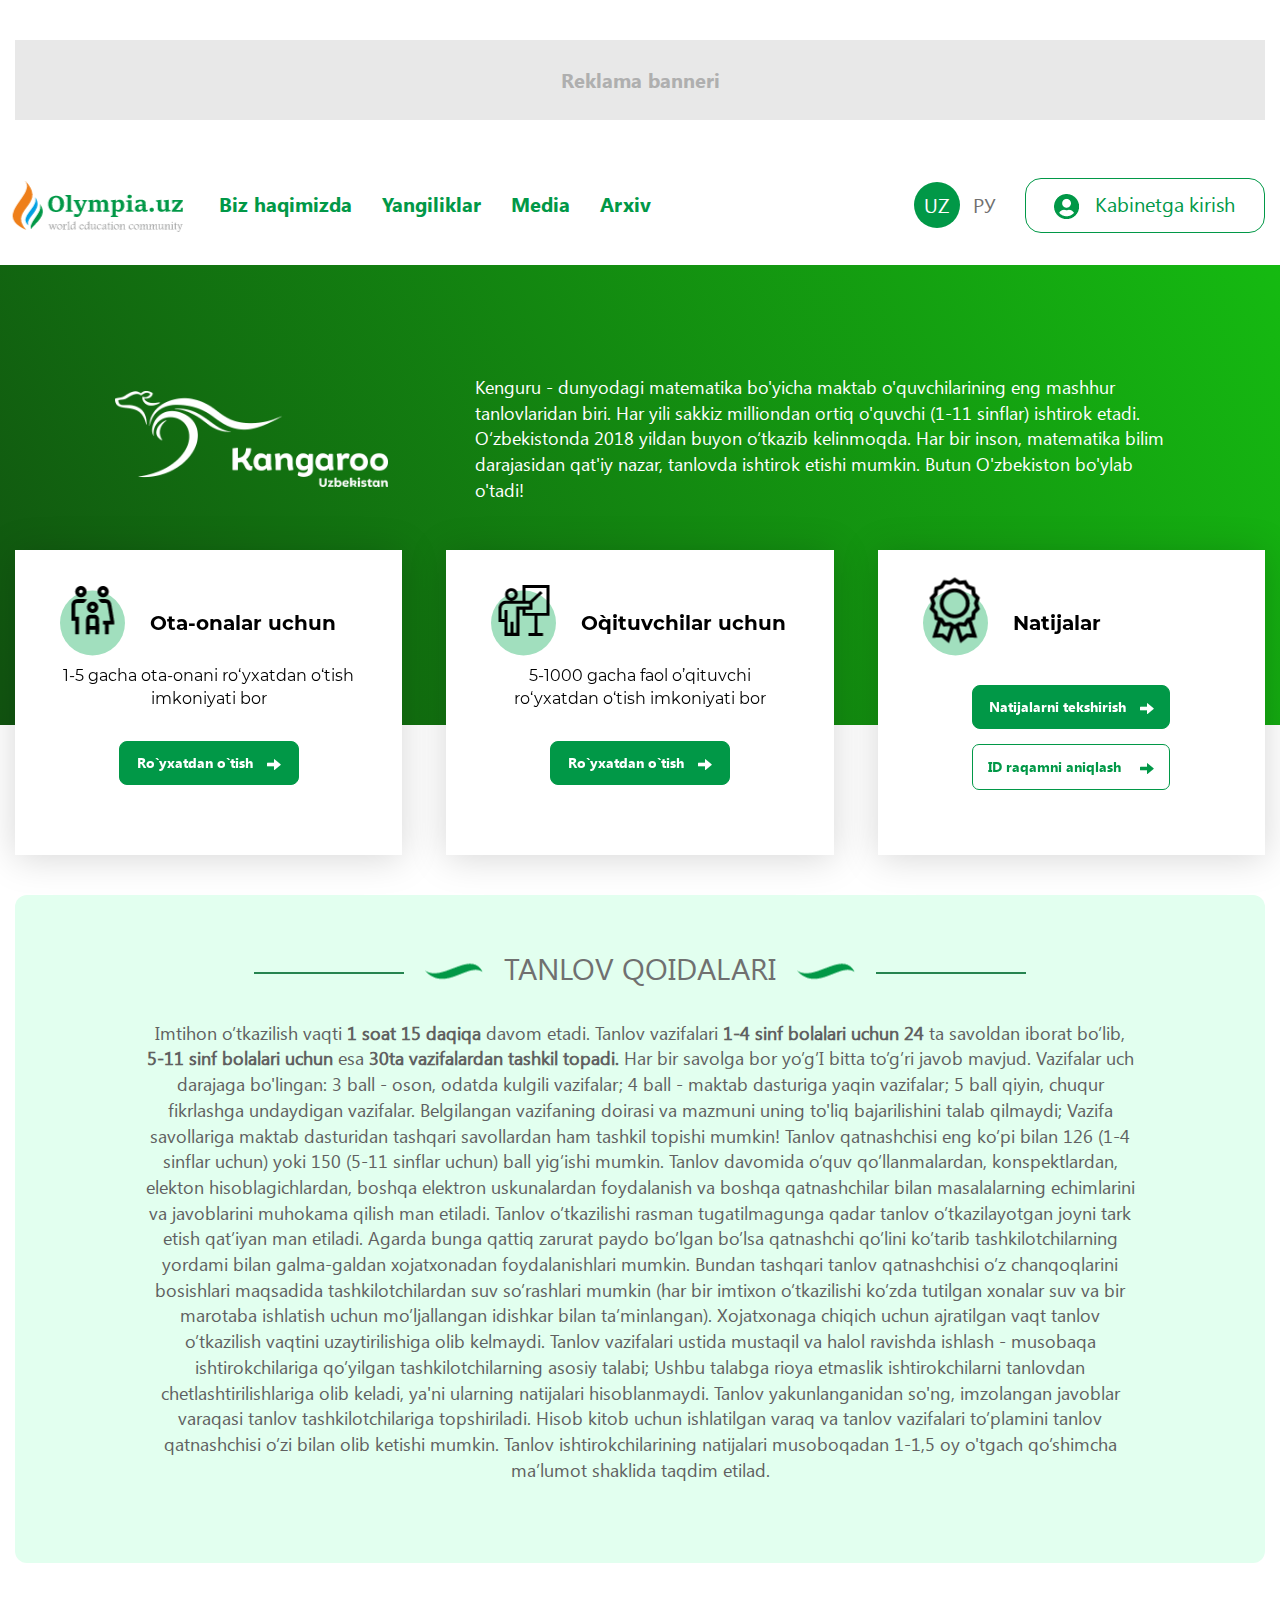
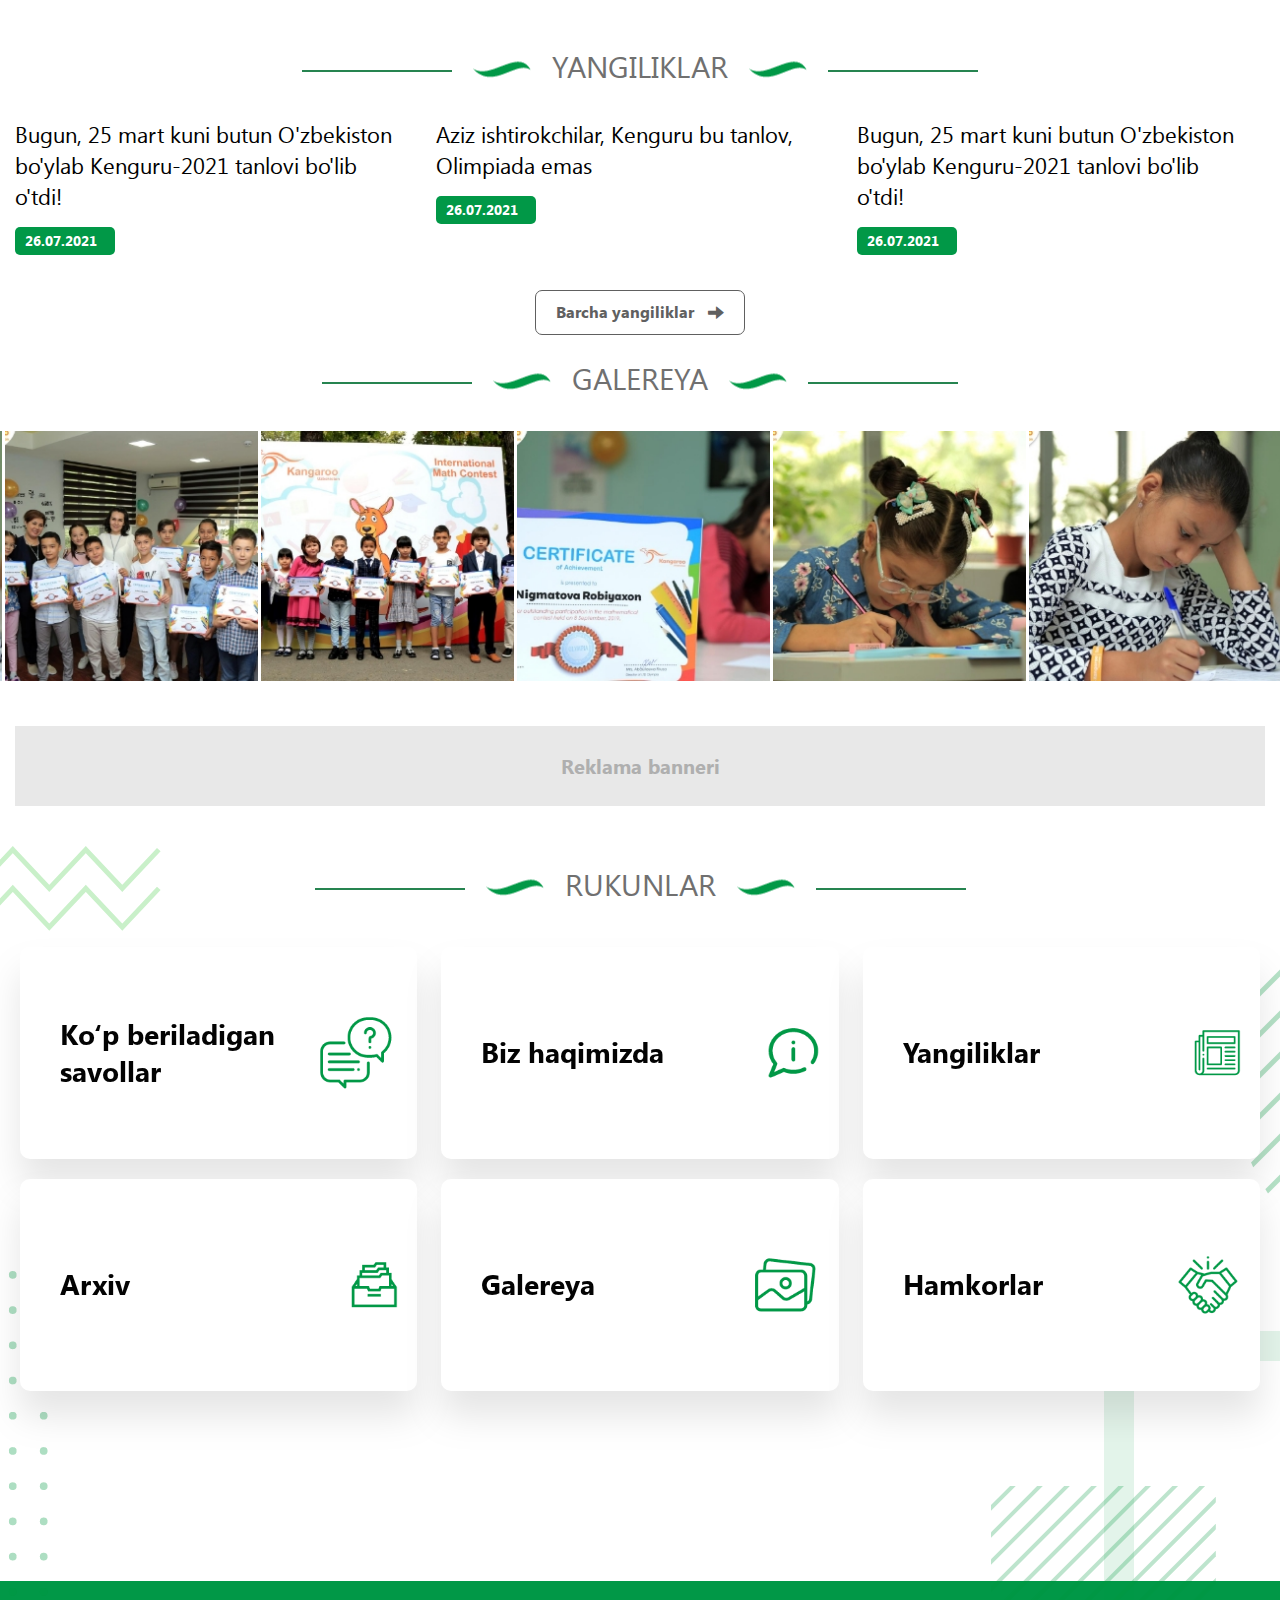
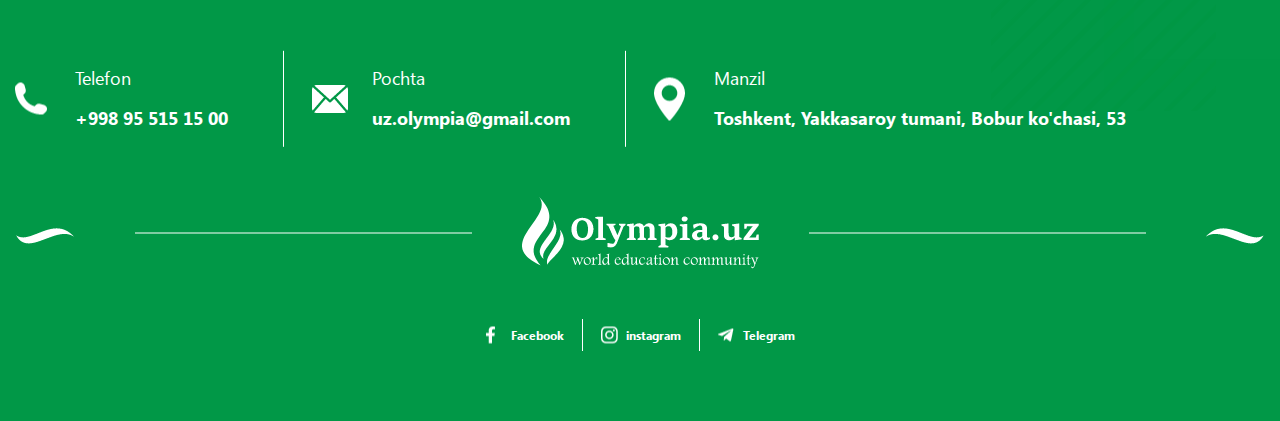
==== commit 4f7b56f9: "add more files" ====
--- a/inner.html
+++ b/inner.html
@@ -11,6 +11,7 @@
     <link rel="stylesheet" href="css/style.css">
     <link rel="stylesheet" href="css/media.css">
     <link rel="stylesheet" href="css/owl.carousel.css">
+    <link href="css/fancybox.min.css" rel="stylesheet">
 
 </head>
 <body>
@@ -140,9 +141,9 @@
         </section>
         <section class="news">
             <div class="container h_width">
-                    <span class="title">
-                        <i>Yangiliklar</i>
-                    </span>
+                <span class="title">
+                    <i>Yangiliklar</i>
+                </span>
                 <ul class="news_list">
                     <li>
                         <a href="#">Bugun, 25 mart kuni butun O'zbekiston bo'ylab Kenguru-2021 tanlovi bo'lib o'tdi!</a>
@@ -166,34 +167,34 @@
             </span>
             <div id="gallery_slider" class="owl-carousel">
                 <div class="item">
-                    <div class="slider_img"><img src="img/slider_img_1.jpg"></div>
-                </div>
-                <div class="item">
-                    <div class="slider_img"><img src="img/slider_img_2.jpg"></div>
-                </div>
-                <div class="item">
-                    <div class="slider_img"><img src="img/slider_img_3.jpg"></div>
-                </div>
-                <div class="item">
-                    <div class="slider_img"><img src="img/slider_img_4.jpg"></div>
-                </div>
-                <div class="item">
-                    <div class="slider_img"><img src="img/slider_img_5.jpg"></div>
-                </div>
-                <div class="item">
-                    <div class="slider_img"><img src="img/slider_img_1.jpg"></div>
-                </div>
-                <div class="item">
-                    <div class="slider_img"><img src="img/slider_img_2.jpg"></div>
-                </div>
-                <div class="item">
-                    <div class="slider_img"><img src="img/slider_img_3.jpg"></div>
-                </div>
-                <div class="item">
-                    <div class="slider_img"><img src="img/slider_img_4.jpg"></div>
-                </div>
-                <div class="item">
-                    <div class="slider_img"><img src="img/slider_img_5.jpg"></div>
+                    <a href="img/slider_img_1.jpg" data-fancybox="images" class="slider_img"><img src="img/slider_img_1.jpg"></a>
+                </div>
+                <div class="item">
+                    <a href="img/slider_img_2.jpg" data-fancybox="images" class="slider_img"><img src="img/slider_img_2.jpg"></a>
+                </div>
+                <div class="item">
+                    <a href="img/slider_img_3.jpg" data-fancybox="images" class="slider_img"><img src="img/slider_img_3.jpg"></a>
+                </div>
+                <div class="item">
+                    <a href="img/slider_img_4.jpg" data-fancybox="images" class="slider_img"><img src="img/slider_img_4.jpg"></a>
+                </div>
+                <div class="item">
+                    <a href="img/slider_img_5.jpg" data-fancybox="images" class="slider_img"><img src="img/slider_img_5.jpg"></a>
+                </div>
+                <div class="item">
+                    <a href="img/slider_img_1.jpg" data-fancybox="images" class="slider_img"><img src="img/slider_img_1.jpg"></a>
+                </div>
+                <div class="item">
+                    <a href="img/slider_img_2.jpg" data-fancybox="images" class="slider_img"><img src="img/slider_img_2.jpg"></a>
+                </div>
+                <div class="item">
+                    <a href="img/slider_img_3.jpg" data-fancybox="images" class="slider_img"><img src="img/slider_img_3.jpg"></a>
+                </div>
+                <div class="item">
+                    <a href="img/slider_img_4.jpg" data-fancybox="images" class="slider_img"><img src="img/slider_img_4.jpg"></a>
+                </div>
+                <div class="item">
+                    <a href="img/slider_img_5.jpg" data-fancybox="images" class="slider_img"><img src="img/slider_img_5.jpg"></a>
                 </div>
             </div>
         </section>
@@ -204,9 +205,9 @@
         </section>
         <section>
             <div class="container h_width">
-                <span class="title">
-                    <i>Rukunlar</i>
-                </span>
+                    <span class="title">
+                        <i>Rukunlar</i>
+                    </span>
                 <ul class="simple_list">
                     <li>
                         <a href="#">Ko‘p beriladigan savollar<img src="img/list_icon_1.png" alt="" /></a>
@@ -249,8 +250,8 @@
                     </li>
                 </ul>
                 <span class="footer_title">
-                        <i><a href="#"><img src="img/footer_logo.png" alt="" /></a></i>
-                    </span>
+                            <i><a href="#"><img src="img/footer_logo.png" alt="" /></a></i>
+                        </span>
                 <ul class="social_network">
                     <li>
                         <a href="#"><img src="img/facebook.png" alt="" /> Facebook</a>
@@ -275,6 +276,10 @@
     <script src="js/main.js"></script>
 
     <script>
+
+        $(document).ready(function () {
+            $('[data-fancybox="images"]').fancybox();
+        });
 
         $("#gallery_slider").owlCarousel({
             loop: true,
@@ -300,5 +305,7 @@
             pagination: false
         });
     </script>
+    <script src="js/fancybox.min.js"></script>
+
 
 </html>--- a/css/style.css
+++ b/css/style.css
@@ -137,7 +137,8 @@
     padding: 0 30px 0 0;
 }
 .main_menu .navbar-nav li a{
-    border-radius: 5px;
+    border-radius: 0;
+    border-bottom: 2px solid transparent;
     position: relative;
     font-size: 20px;
     font-family: "SegoeUI-Bold";
@@ -150,8 +151,9 @@
 .main_menu .navbar-nav li.dropdown.open a,
 .main_menu .navbar-nav li a:focus,
 .main_menu .navbar-nav li a:hover{
-    background-color: rgba(1, 152, 71, 0.2);
+    background-color: transparent;
     outline: none;
+    border-color: #019847;
 }
 .main_menu .navbar-nav li.dropup.open .dropdown-menu li a,
 .main_menu .navbar-nav li.dropdown.open .dropdown-menu li a{
@@ -407,7 +409,7 @@
 .tabs_left{
     width: 100%;
     display: inline-flex;
-    margin: 20px 0;
+    margin: 20px 0 50px 0;
 }
 .tabs_left > .nav-tabs{
     background-color: #fff;
@@ -1095,11 +1097,14 @@
     padding: 0 60px;
 }
 .contests_list{
+    display: flex;
+    flex-wrap: wrap;
+    justify-content: center;
     text-align: center;
     margin-bottom: 300px;
 }
 .contests_list li{
-    display: inline-block;
+    display: inline-flex;
     vertical-align: top;
     width: 32.1%;
     margin: 10px 8px;
--- a/css/media.css
+++ b/css/media.css
@@ -1,3 +1,14 @@
+@media screen and (min-width: 2000px){
+    #actual_news_slider{
+        width: 2400px;
+        height: 900px;
+        margin: 0 auto;
+    }
+    #actual_news_slider .slider_img{
+        width: 2400px;
+        height: 900px;
+    }
+}
 @media screen and (max-width: 1800px){
     #actual_news_slider .slider_img{
         height: 600px;
@@ -668,9 +679,6 @@
     .rules_b{
         padding: 40px 15px 60px 15px;
     }
-    .register_list li{
-        width: 54%;
-    }
 }
 @media screen and (max-width: 367px){
     .contests_list li{
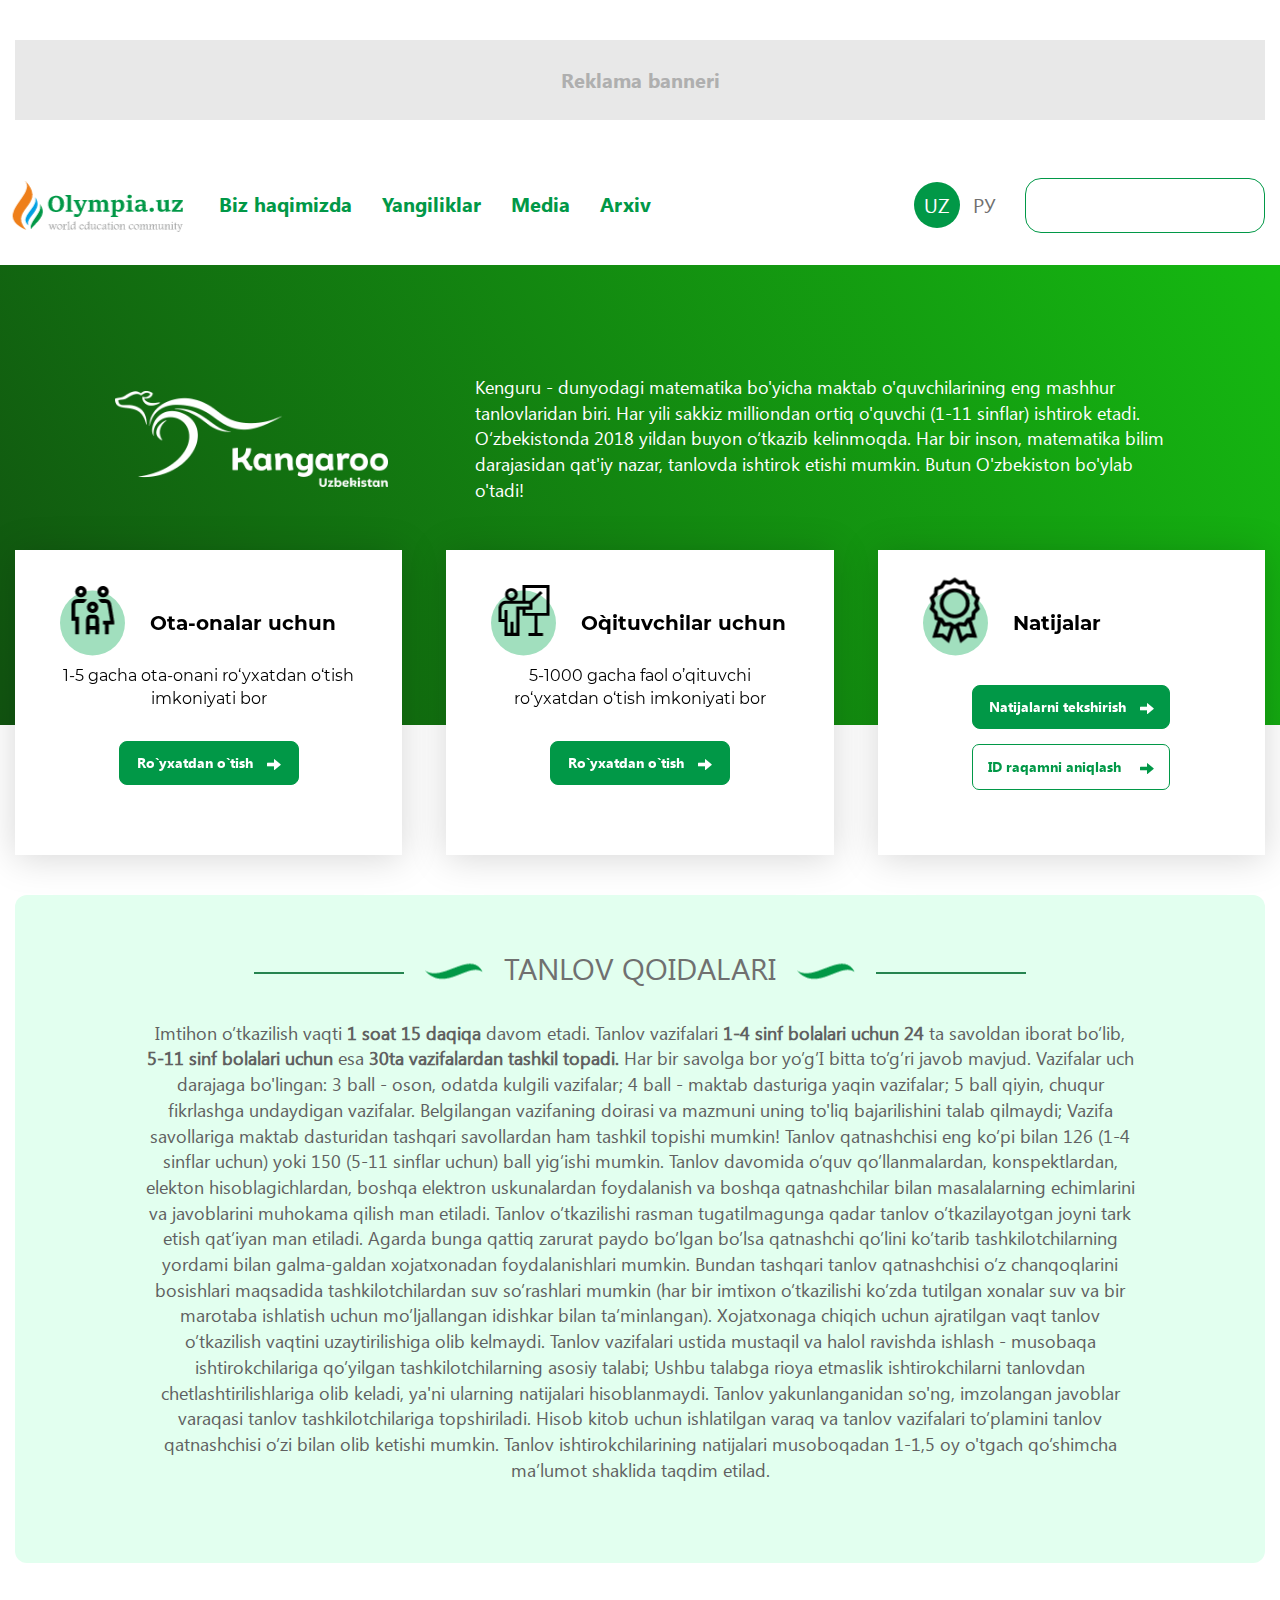
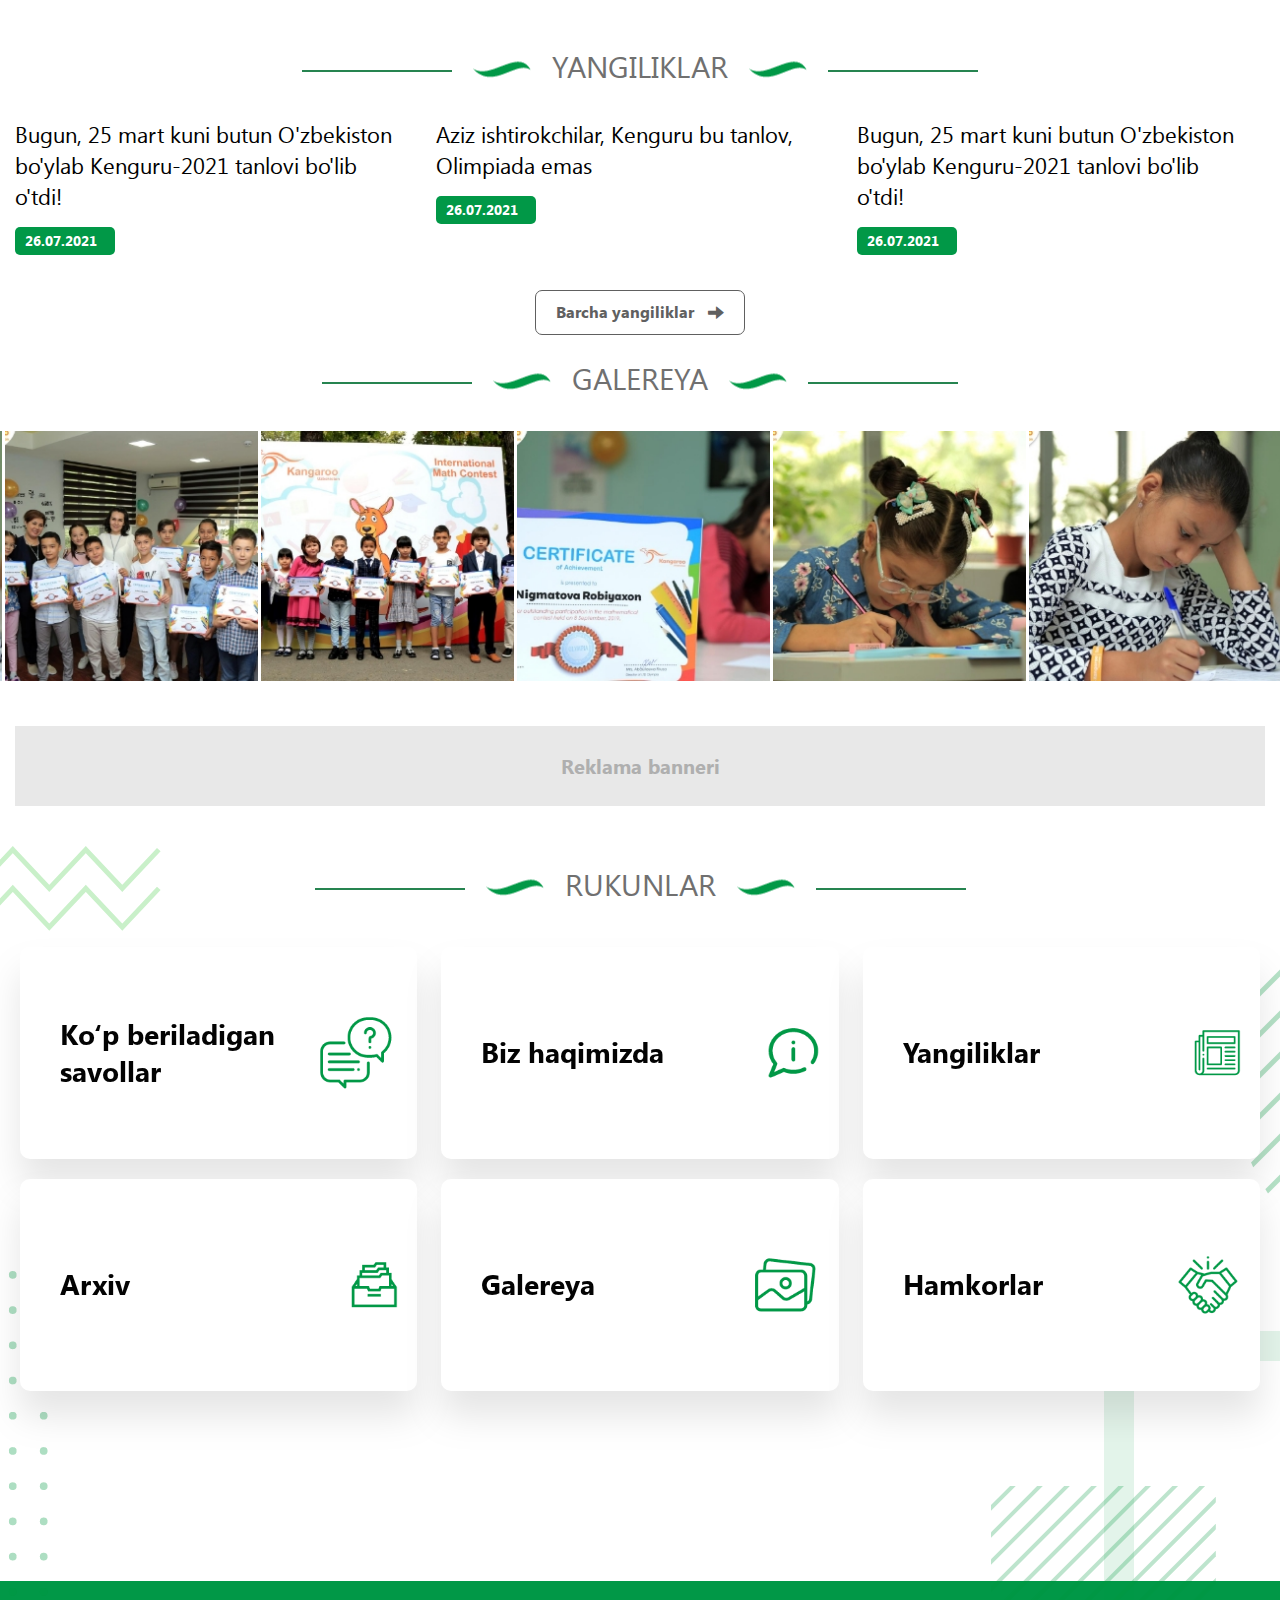
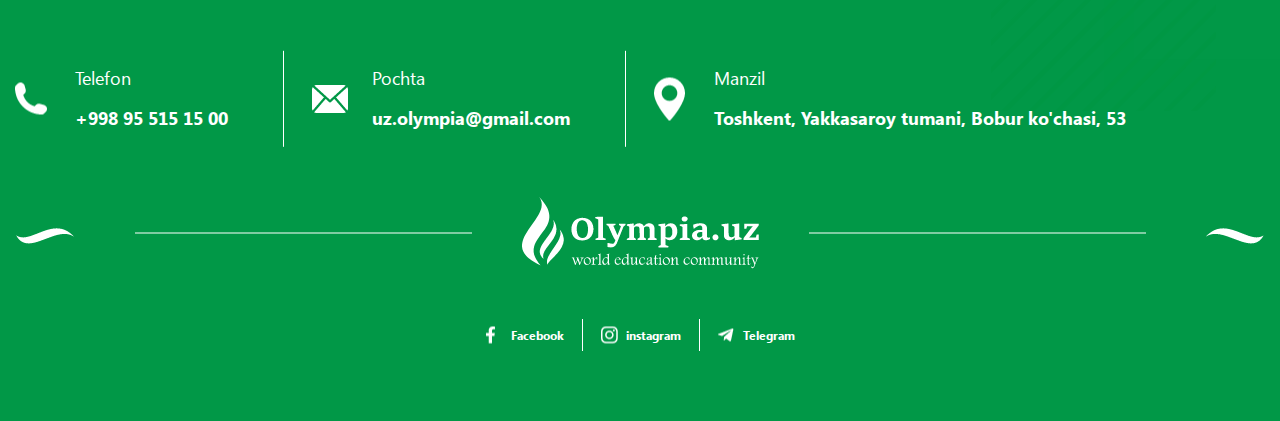
==== commit ce75d0a8: "add more style and html" ====
--- a/inner.html
+++ b/inner.html
@@ -54,7 +54,7 @@
                                 <li><a href="#" class="active"><i>Uz</i></a></li>
                                 <li><a href="#"><i>Ру</i></a></li>
                             </ul>
-                            <a href="#" class="enter_cab_link">
+                            <a href="#" class="enter_cab_link" id="cab_animation">
                                 <img src="img/user_icon.png" alt="" />
                                 <i>Kabinetga kirish</i>
                             </a>
--- a/css/style.css
+++ b/css/style.css
@@ -250,22 +250,24 @@
     padding: 12px 20px;
     font-family: "SegoeUI";
     font-size: 20px;
-    color: #019847;
+    color: #fff;
     line-height: 1.3;
     text-align: center;
     text-decoration: none;
     transition: all 0.3s ease-in-out;
     margin-left: 20px;
 }
-a.enter_cab_link:hover{
-    background-color: #019847;
-    color: #fff;
+#cab_animation:hover{
+    animation: none;
+    background-color: transparent;
+    color: #019847;
 }
 a.enter_cab_link img{
     transition: all 0.3s ease-in-out;
-}
-a.enter_cab_link:hover img{
     filter: brightness(0) invert(1);
+}
+#cab_animation:hover img{
+    filter: brightness(1) invert(0);
 }
 a.enter_cab_link i{
     font-style: normal;
@@ -1322,4 +1324,63 @@
     top: 0;
     left: 40px;
     opacity: 0.1;
+}
+#cab_animation{
+    -webkit-animation: flash linear 1s infinite;
+    animation: flash linear 1s infinite;
+    -moz-animation: flash linear 1.5s infinite;
+    -o-animation: flash linear 1.5s infinite;
+    -ms-animation: flash linear 1.5s infinite;
+}
+@-webkit-keyframes flash {
+    0% { background-color: rgb(1, 152, 71); }
+    20% {background-color: rgba(1, 152, 71, 0.6); }
+    40% { background-color: rgba(1, 152, 71, 0.2); }
+    60% { background-color: rgba(1, 152, 71, 0.2); }
+    80% { background-color: rgba(1, 152, 71, 0.6); }
+    100% { background-color: rgb(1, 152, 71); }
+}
+@-moz-keyframes flash {
+    0% { background-color: rgb(1, 152, 71); }
+    20% {background-color: rgba(1, 152, 71, 0.75); }
+    40% { background-color: rgba(1, 152, 71, 0.5); }
+    60% { background-color: rgba(1, 152, 71, 0.5); }
+    80% { background-color: rgba(1, 152, 71, 0.75); }
+    100% { background-color: rgb(1, 152, 71); }
+}
+@-o-keyframes flash {
+    0% { background-color: rgb(1, 152, 71); }
+    20% {background-color: rgba(1, 152, 71, 0.75); }
+    40% { background-color: rgba(1, 152, 71, 0.5); }
+    60% { background-color: rgba(1, 152, 71, 0.5); }
+    80% { background-color: rgba(1, 152, 71, 0.75); }
+    100% { background-color: rgb(1, 152, 71); }
+}
+@keyframes flash {
+    0% { background-color: rgb(1, 152, 71); }
+    20% {background-color: rgba(1, 152, 71, 0.6); }
+    40% { background-color: rgba(1, 152, 71, 0.4); }
+    60% { background-color: rgba(1, 152, 71, 0.4); }
+    80% { background-color: rgba(1, 152, 71, 0.6); }
+    100% { background-color: rgb(1, 152, 71); }
+}
+
+/** Browser scrollbar*/
+
+::-webkit-scrollbar {
+    -webkit-appearance: none;
+}
+
+::-webkit-scrollbar:vertical {
+    width: 11px
+}
+
+::-webkit-scrollbar:horizontal {
+    width: 11px
+}
+
+::-webkit-scrollbar-thumb {
+    -webkit-border-radius: 8px;
+    border-radius: 8px;
+    background-color: #3da846;
 }